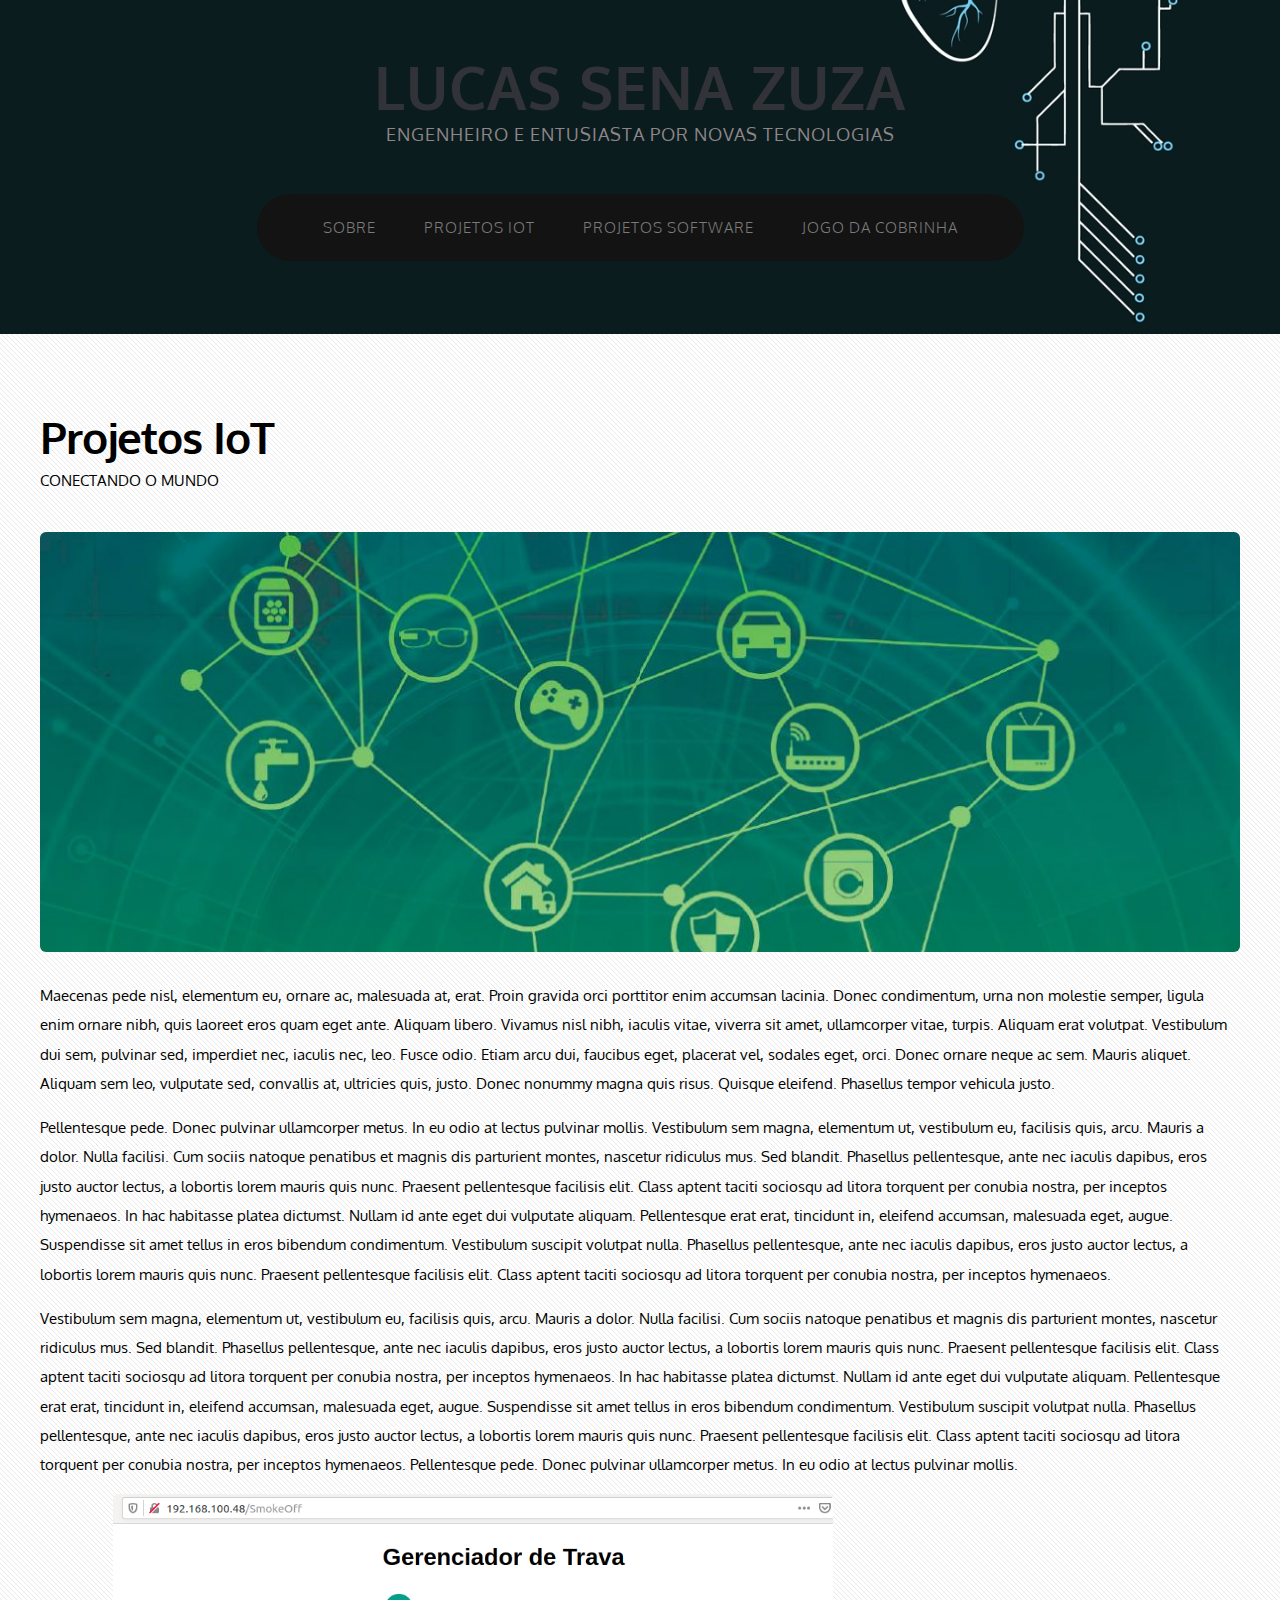
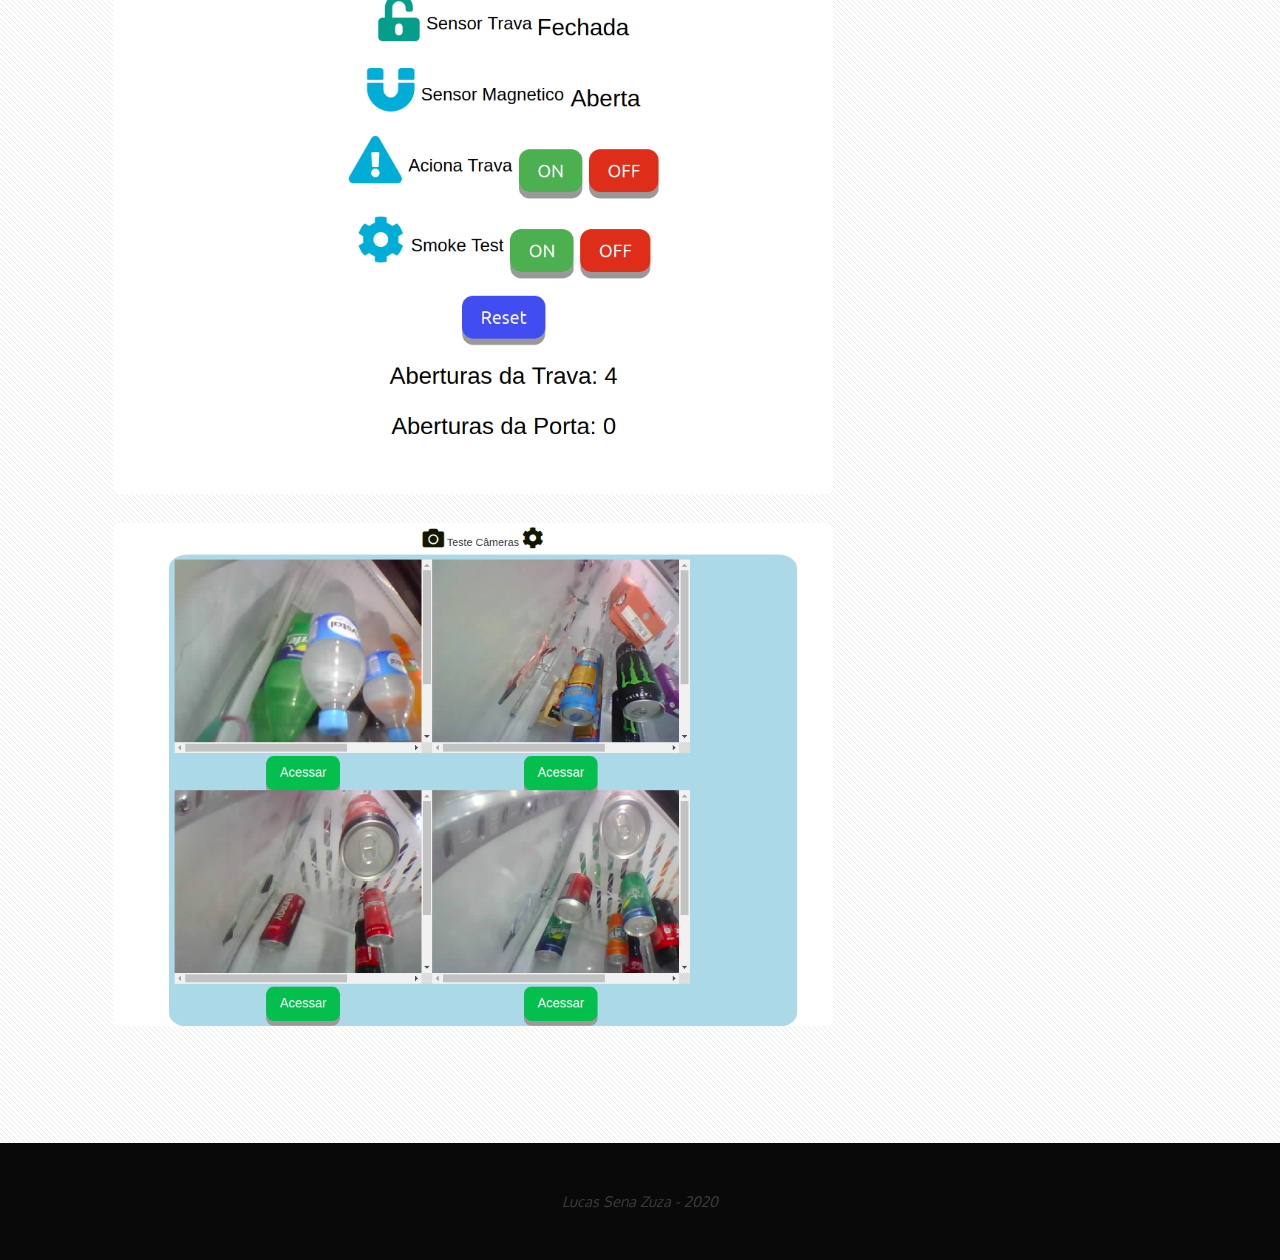
==== projectiot.html @ 360a7828 "Add files via upload" ====
<!DOCTYPE HTML>
<!--
	Monochromed by TEMPLATED
    templated.co @templatedco
    Released for free under the Creative Commons Attribution 3.0 license (templated.co/license)
-->
<html>
	<head>
		<title>Lucas Sena Zuza</title>
		<meta http-equiv="content-type" content="text/html; charset=utf-8" />
		<meta name="description" content="" />
		<meta name="keywords" content="" />
		<link rel="stylesheet" href="https://cdnjs.cloudflare.com/ajax/libs/font-awesome/4.7.0/css/font-awesome.min.css">
		<link href='http://fonts.googleapis.com/css?family=Oxygen:400,300,700' rel='stylesheet' type='text/css'>
		<!--[if lte IE 8]><script src="js/html5shiv.js"></script><![endif]-->
		
        <script src="http://ajax.googleapis.com/ajax/libs/jquery/1.11.0/jquery.min.js"></script>
		<script src="js/skel.min.js"></script>
		<script src="js/skel-panels.min.js"></script>
		<script src="js/init.js"></script>
		<noscript>
			<link rel="stylesheet" href="css/skel-noscript.css" />
			<link rel="stylesheet" href="css/style.css" />
		</noscript>
		<!--[if lte IE 8]><link rel="stylesheet" href="css/ie/v8.css" /><![endif]-->
		<!--[if lte IE 9]><link rel="stylesheet" href="css/ie/v9.css" /><![endif]-->
	</head>
	<body>

	<!-- Header -->
		<div id="header">
			<div class="container">
					
				<!-- Logo -->
					<div id="logo">
						<h1><a href="#">Lucas Sena Zuza</a></h1>
						<span>Engenheiro e entusiasta por novas tecnologias</span>
					</div>
				
				<!-- Nav -->
				<nav id="nav">
					<ul>
						<li><a href="index.html">Sobre</a></li>

						<li><a href="projectiot.html">Projetos IoT</a></li>
						<li><a href="projectsw.html">Projetos Software</a></li>
						<li><a href="snake.html">Jogo da Cobrinha</a></li>
					</ul>
				</nav>

			</div>
		</div>
	<!-- Header -->
			
	<!-- Main -->
		<div id="main">
			<div class="container">
				<div class="row">

					<!-- Content -->
						<div id="content" class="12u skel-cell-important">
							<section>
								<header>
									<h2>Projetos IoT</h2>
									<span class="byline">Conectando o mundo</span>
								</header>
								<p><a href="#" class="image full"><img src="images/iot.jpg" alt=""></a></p>
								<p>Maecenas pede nisl, elementum eu, ornare ac, malesuada at, erat. Proin gravida orci porttitor enim accumsan lacinia. Donec condimentum, urna non molestie semper, ligula enim ornare nibh, quis laoreet eros quam eget ante. Aliquam libero. Vivamus nisl nibh, iaculis vitae, viverra sit amet, ullamcorper vitae, turpis. Aliquam erat volutpat. Vestibulum dui sem, pulvinar sed, imperdiet nec, iaculis nec, leo. Fusce odio. Etiam arcu dui, faucibus eget, placerat vel, sodales eget, orci. Donec ornare neque ac sem. Mauris aliquet. Aliquam sem leo, vulputate sed, convallis at, ultricies quis, justo. Donec nonummy magna quis risus. Quisque eleifend. Phasellus tempor vehicula justo.</p>
					<p>Pellentesque pede. Donec pulvinar ullamcorper metus. In eu odio at lectus pulvinar mollis. Vestibulum sem magna, elementum ut, vestibulum eu, facilisis quis, arcu. Mauris a dolor. Nulla facilisi. Cum sociis natoque penatibus et magnis dis parturient montes, nascetur ridiculus mus. Sed blandit. Phasellus pellentesque, ante nec iaculis dapibus, eros justo auctor lectus, a lobortis lorem mauris quis nunc. Praesent pellentesque facilisis elit. Class aptent taciti sociosqu ad litora torquent per conubia nostra, per inceptos hymenaeos. In hac habitasse platea dictumst. Nullam id ante eget dui vulputate aliquam. Pellentesque erat erat, tincidunt in, eleifend accumsan, malesuada eget, augue. Suspendisse sit amet tellus in eros bibendum condimentum. Vestibulum suscipit volutpat nulla. Phasellus pellentesque, ante nec iaculis dapibus, eros justo auctor lectus, a lobortis lorem mauris quis nunc. Praesent pellentesque facilisis elit. Class aptent taciti sociosqu ad litora torquent per conubia nostra, per inceptos hymenaeos.</p>
					<p>Vestibulum sem magna, elementum ut, vestibulum eu, facilisis quis, arcu. Mauris a dolor. Nulla facilisi. Cum sociis natoque penatibus et magnis dis parturient montes, nascetur ridiculus mus. Sed blandit. Phasellus pellentesque, ante nec iaculis dapibus, eros justo auctor lectus, a lobortis lorem mauris quis nunc. Praesent pellentesque facilisis elit. Class aptent taciti sociosqu ad litora torquent per conubia nostra, per inceptos hymenaeos. In hac habitasse platea dictumst. Nullam id ante eget dui vulputate aliquam. Pellentesque erat erat, tincidunt in, eleifend accumsan, malesuada eget, augue. Suspendisse sit amet tellus in eros bibendum condimentum. Vestibulum suscipit volutpat nulla. Phasellus pellentesque, ante nec iaculis dapibus, eros justo auctor lectus, a lobortis lorem mauris quis nunc. Praesent pellentesque facilisis elit. Class aptent taciti sociosqu ad litora torquent per conubia nostra, per inceptos hymenaeos. Pellentesque pede. Donec pulvinar ullamcorper metus. In eu odio at lectus pulvinar mollis.</p>
				    			
					<p><a href="#" class="image half-full"><img src="images/img2.png" alt="Sistema IoT trava"></a></p>
					<p><a href="#" class="image half-full"><img src="images/img1.png" alt="Cameras geladeira"></a></p>
				
				</section>
						</div>
					<!-- /Content -->
						
				</div>
			
			</div>
		</div>
	<!-- Main -->

	
	<!-- Footer -->

	<!-- Copyright -->
	<div id="copyright">
		<div class="container">
		<i>Lucas Sena Zuza - 2020</i>
		</div>
	</div>

</body>
</html>
---- css/skel-noscript.css ----
/* Resets (http://meyerweb.com/eric/tools/css/reset/ | v2.0 | 20110126 | License: none (public domain)) */

	html,body,div,span,applet,object,iframe,h1,h2,h3,h4,h5,h6,p,blockquote,pre,a,abbr,acronym,address,big,cite,code,del,dfn,em,img,ins,kbd,q,s,samp,small,strike,strong,sub,sup,tt,var,b,u,i,center,dl,dt,dd,ol,ul,li,fieldset,form,label,legend,table,caption,tbody,tfoot,thead,tr,th,td,article,aside,canvas,details,embed,figure,figcaption,footer,header,hgroup,menu,nav,output,ruby,section,summary,time,mark,audio,video{margin:0;padding:0;border:0;font-size:100%;font:inherit;vertical-align:baseline;}article,aside,details,figcaption,figure,footer,header,hgroup,menu,nav,section{display:block;}body{line-height:1;}ol,ul{list-style:none;}blockquote,q{quotes:none;}blockquote:before,blockquote:after,q:before,q:after{content:'';content:none;}table{border-collapse:collapse;border-spacing:0;}body{-webkit-text-size-adjust:none}

/* Box Model */

	*, *:before, *:after {
		-moz-box-sizing: border-box;
		-webkit-box-sizing: border-box;
		-o-box-sizing: border-box;
		-ms-box-sizing: border-box;
		box-sizing: border-box;
	}

/* Container */

	body {
		min-width: 1200px;
	}

	.container {
		width: 1200px;
		margin-left: auto;
		margin-right: auto;
	}

	/* Modifiers */
	
		.container.small {
			width: 900px;
		}

		.container.big {
			width: 100%;
			max-width: 1500px;
			min-width: 1200px;
		}

/* Grid */

	/* Cells */

		.\31 2u { width: 100% }
		.\31 1u { width: 91.6666666667% }
		.\31 0u { width: 83.3333333333% }
		.\39 u { width: 75% }
		.\38 u { width: 66.6666666667% }
		.\37 u { width: 58.3333333333% }
		.\36 u { width: 50% }
		.\35 u { width: 41.6666666667% }
		.\34 u { width: 33.3333333333% }
		.\33 u { width: 25% }
		.\32 u { width: 16.6666666667% }
		.\31 u { width: 8.3333333333% }
		.\-11u { margin-left: 91.6666666667% }
		.\-10u { margin-left: 83.3333333333% }
		.\-9u { margin-left: 75% }
		.\-8u { margin-left: 66.6666666667% }
		.\-7u { margin-left: 58.3333333333% }
		.\-6u { margin-left: 50% }
		.\-5u { margin-left: 41.6666666667% }
		.\-4u { margin-left: 33.3333333333% }
		.\-3u { margin-left: 25% }
		.\-2u { margin-left: 16.6666666667% }
		.\-1u { margin-left: 8.3333333333% }

		.row > * {
			padding: 50px 0 0 50px;
			float: left;
			-moz-box-sizing: border-box;
			-webkit-box-sizing: border-box;
			-o-box-sizing: border-box;
			-ms-box-sizing: border-box;
			box-sizing: border-box;
		}

		.row + .row > * {
			padding-top: 50px;
		}

		.row {
			margin-left: -50px;
		}

	/* Rows */

		.row:after {
			content: '';
			display: block;
			clear: both;
			height: 0;
		}

		.row:first-child > * {
			padding-top: 0;
		}

		.row > * {
			padding-top: 0;
		}

		/* Modifiers */

			/* Flush */

				.row.flush {
					margin-left: 0;
				}

				.row.flush > * {
					padding: 0 !important;
				}

			/* Quarter */

				.row.quarter > * {
					padding: 12.5px 0 0 12.5px;
				}

				.row.quarter + .row.quarter > * {
					padding-top: 12.5px;
				}

				.row.quarter {
					margin-left: -12.5px;
				}

			/* Half */

				.row.half > * {
					padding: 25px 0 0 25px;
				}

				.row.half + .row.half > * {
					padding-top: 25px;
				}

				.row.half {
					margin-left: -25px;
				}

			/* One and (a) Half */

				.row.oneandhalf > * {
					padding: 75px 0 0 75px;
				}

				.row.oneandhalf + .row.oneandhalf > * {
					padding-top: 75px;
				}

				.row.oneandhalf {
					margin-left: -75px;
				}

			/* Double */

				.row.double > * {
					padding: 100px 0 0 100px;
				}

				.row.double + .row.double > * {
					padding-top: 100px;
				}

				.row.double {
					margin-left: -100px;
				}
---- css/style.css ----
/*
	Monochromed by TEMPLATED
    templated.co @templatedco
    Released for free under the Creative Commons Attribution 3.0 license (templated.co/license)
*/

@charset 'UTF-8';

/*********************************************************************************/
/* Basic                                                                         */
/*********************************************************************************/

	body
	{
		background: #090909;
	}

	body,input,textarea,select
	{
		font-family: 'Oxygen', sans-serif;
		font-size: 13pt;
		line-height: 2em;
	}

	h1,h2,h3,h4,h5,h6
	{
		font-weight: bold;
	}
	
		h1 a, h2 a, h3 a, h4 a, h5 a, h6 a
		{
			color: inherit;
			text-decoration: none;
		}
		
	/* Change this to whatever font weight/color pairing is most suitable */
	strong, b
	{
		font-weight: bold;
		color: #000000;
	}
	
	em, i
	{
		font-style: italic;
	}

	/* Don't forget to set this to something that matches the design */
	a
	{
		color: #ff0000;
	}
	
	a:hover
	{
		text-decoration: none;
	}

	sub
	{
		position: relative;
		top: 0.5em;
		font-size: 0.8em;
	}
	
	sup
	{
		position: relative;
		top: -0.5em;
		font-size: 0.8em;
	}
	
	hr
	{
		border: 0;
		border-top: solid 1px #ddd;
	}
	
	blockquote
	{
		border-left: solid 0.5em #ddd;
		padding: 1em 0 1em 2em;
		font-style: italic;
	}
	
	p, ul, ol, dl, table
	{
		margin-bottom: 1em;
	}

	header
	{
	}
	
		header h2
		{
			letter-spacing: -1px;
			font-weight: 700;
		}
	
		header .byline
		{
			display: block;
			text-transform: uppercase;
		}
		
	footer
	{
		margin-top: 1em;
	}

	br.clear
	{
		clear: both;
	}
	
	/* Buttons */
		
		.button
		{
			position: relative;
			display: inline-block;
			margin-top: 2em;
			padding: 0.8em 1.5em;
			background: #1d1d1d;
			border-radius: 6px;
			text-decoration: none;
			text-transform: uppercase;
			font-size: 1em;
			color: #FFF;
			-moz-transition: color 0.35s ease-in-out, background-color 0.35s ease-in-out;
			-webkit-transition: color 0.35s ease-in-out, background-color 0.35s ease-in-out;
			-o-transition: color 0.35s ease-in-out, background-color 0.35s ease-in-out;
			-ms-transition: color 0.35s ease-in-out, background-color 0.35s ease-in-out;
			transition: color 0.35s ease-in-out, background-color 0.35s ease-in-out;
			cursor: pointer;
		}

			.button:hover
			{
				background: #141414;
				color: #FFF !important;
			}
	

	/* Sections/Articles */
	
		section,
		article
		{
			margin-bottom: 3em;
		}
		
		section > :last-child,
		article > :last-child
		{
			margin-bottom: 0;
		}

		section:last-child,
		article:last-child
		{
			margin-bottom: 0;
		}

		.row > section,
		.row > article
		{
			margin-bottom: 0;
		}

	/* Images */

		.image
		{
			display: inline-block;
		}
		
			.image img
			{
				display: block;
				width: 100%;
				border-radius: 6px;
			}

			.image.featured
			{
				display: block;
				width: 100%;
				margin: 0 0 2em 0;
			}
			
			.image.full
			{
				display: block;
				width: 100%;
				margin: 0 0 2em 0;
			}
			.image.half-full
			{
				display: block;
				width: 60%;
				margin: 0 0 2em 5em;

			}
			
			.image.left
			{
				float: left;
				margin: 0 2em 2em 0;
			}
			
			.image.centered
			{
				display: block;
				margin: 0 0 2em 0;
			}

				.image.centered img
				{
					margin: 0 auto;
					width: auto;
				}

	/* Lists */

		ul.default
		{
			list-style: none;
			margin: 0;
			padding: 0;
		}
		
			ul.default li
			{
				padding: 0.50em 0em;
			}	
		
		ul.style1
		{
			font-size: 0.90em;
		}	

			ul.style1 li
			{
				padding: 0.80em 0em;
				line-height: 1.8em;
			}	

			ul.style1 li img
			{
				float: left;
				margin-right: 1.50em;
				border-radius: 6px;
			}
			
			ul.style1 .posted
			{
				display: block;
				margin-top: 1em;
				padding: 0.50em 0em;
			}

/*********************************************************************************/
/* Header                                                                        */
/*********************************************************************************/

	#header
	{
		position: relative;
		background: #ddd url(../images/header.jpg) no-repeat center;
		background-size: cover;
	}

	#logo
	{
	}
	
	#nav
	{
	}

		#nav ul
		{
			margin: 0;
		}
	
/*********************************************************************************/
/* Banner                                                                        */
/*********************************************************************************/

	#banner
	{
		position: relative;
		background: #333;
		color: #fff;
	}

/*********************************************************************************/
/* Main                                                                          */
/*********************************************************************************/

	#main
	{
		position: relative;
		background: #fff url(images/overlay.png) repeat;
	}
	
	.divider
	{
		overflow: hidden;
		border-top: 1px solid #dbdbdb;
	}

/*********************************************************************************/
/* Footer                                                                        */
/*********************************************************************************/
	
	#footer
	{
		position: relative;
		background: #121212;
		color: rgba(255,255,255,.4);
	}
	
	#footer header h2
	{
		color: #FFF;
	}
	
/*********************************************************************************/
/* Copyright                                                                     */
/*********************************************************************************/
	
	#copyright
	{
		position: relative;
		padding: 3em 0em;
		text-align: center;
		color: rgba(255,255,255,.2);
	}
	
	#copyright .container
	{
	}
	
	#copyright a
	{
		text-decoration: none;
		color: rgba(255,255,255,.3);
	}
---- css/ie/v8.css ----
/*********************************************************************************/
/* Basic                                                                         */
/*********************************************************************************/

	.button
	{
		/*
		
		For elements that use border-radius, add the following:
		
			-ms-behavior: url('css/ie/PIE.htc');

		Note that PIE.htc requires its elements to be relative or absolute:

			position: relative;

		*/
	}
---- css/ie/v9.css ----
/*********************************************************************************/
/* Basic                                                                         */
/*********************************************************************************/
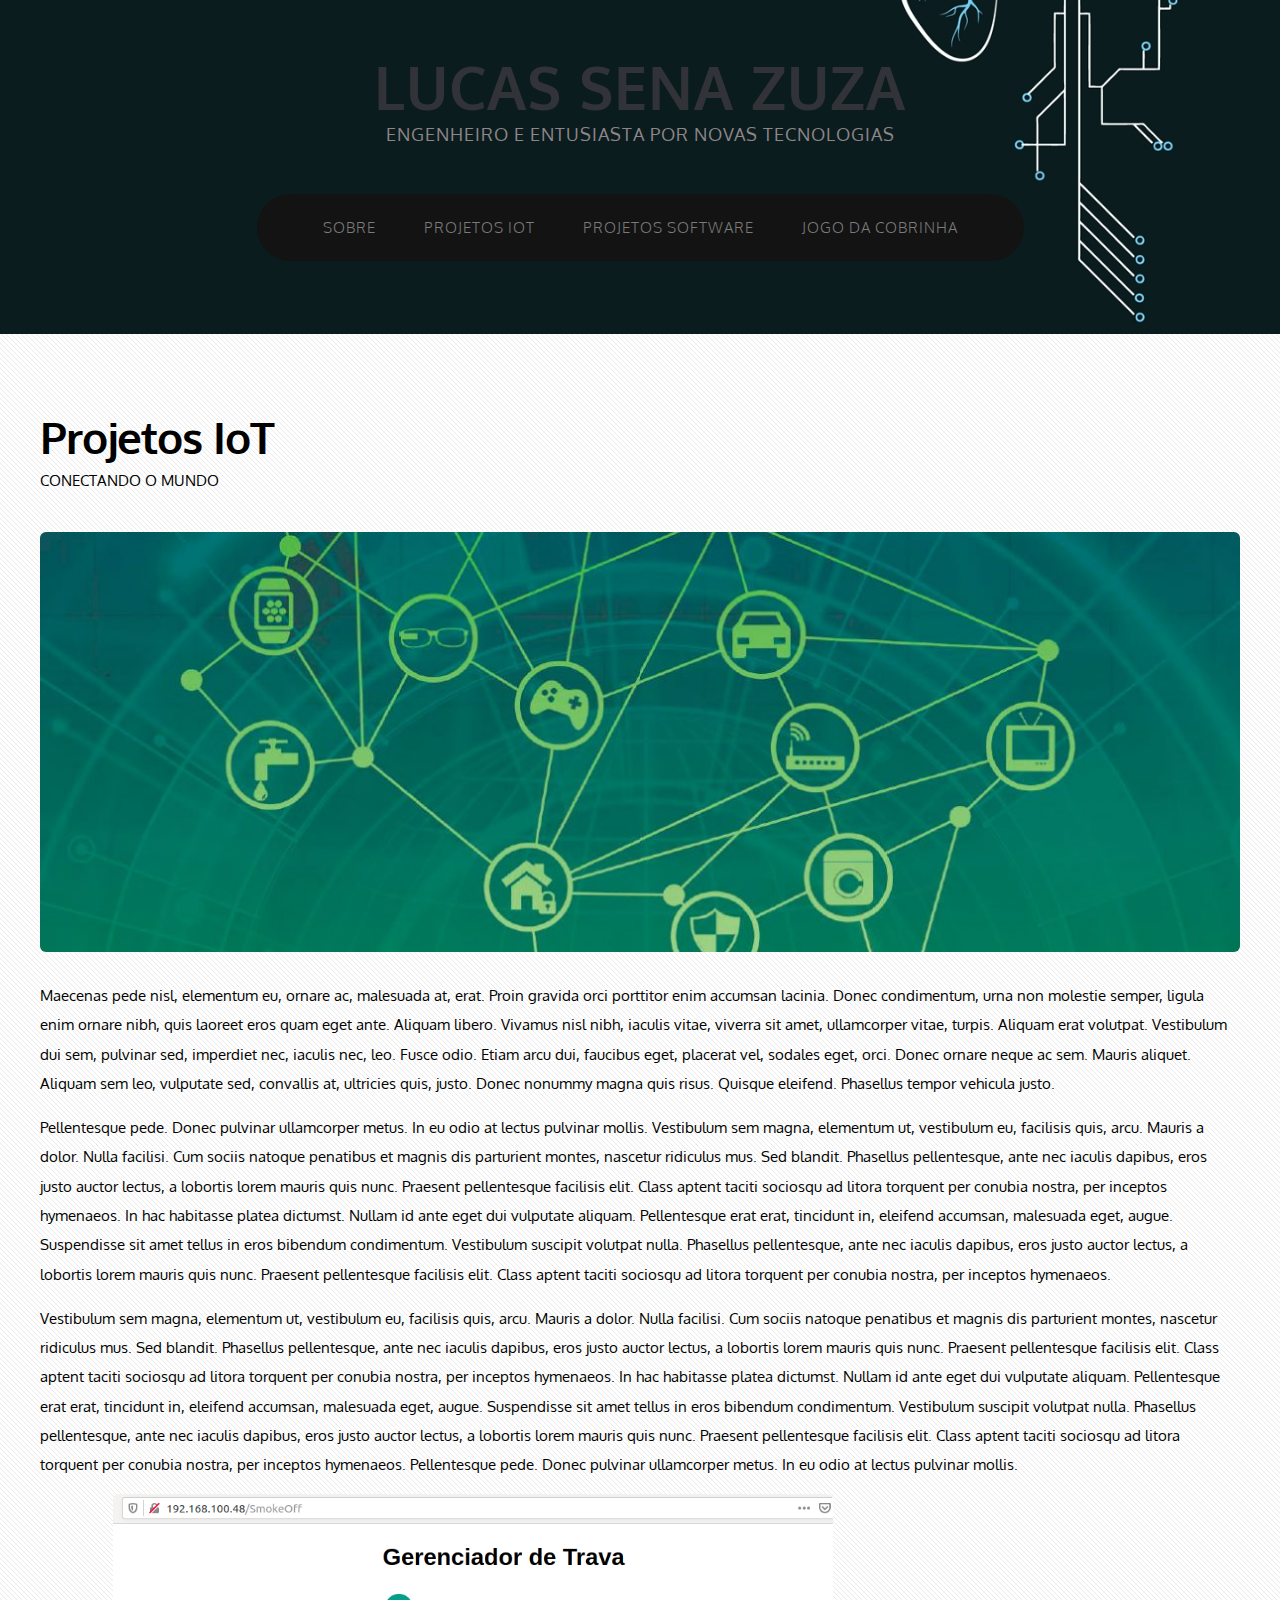
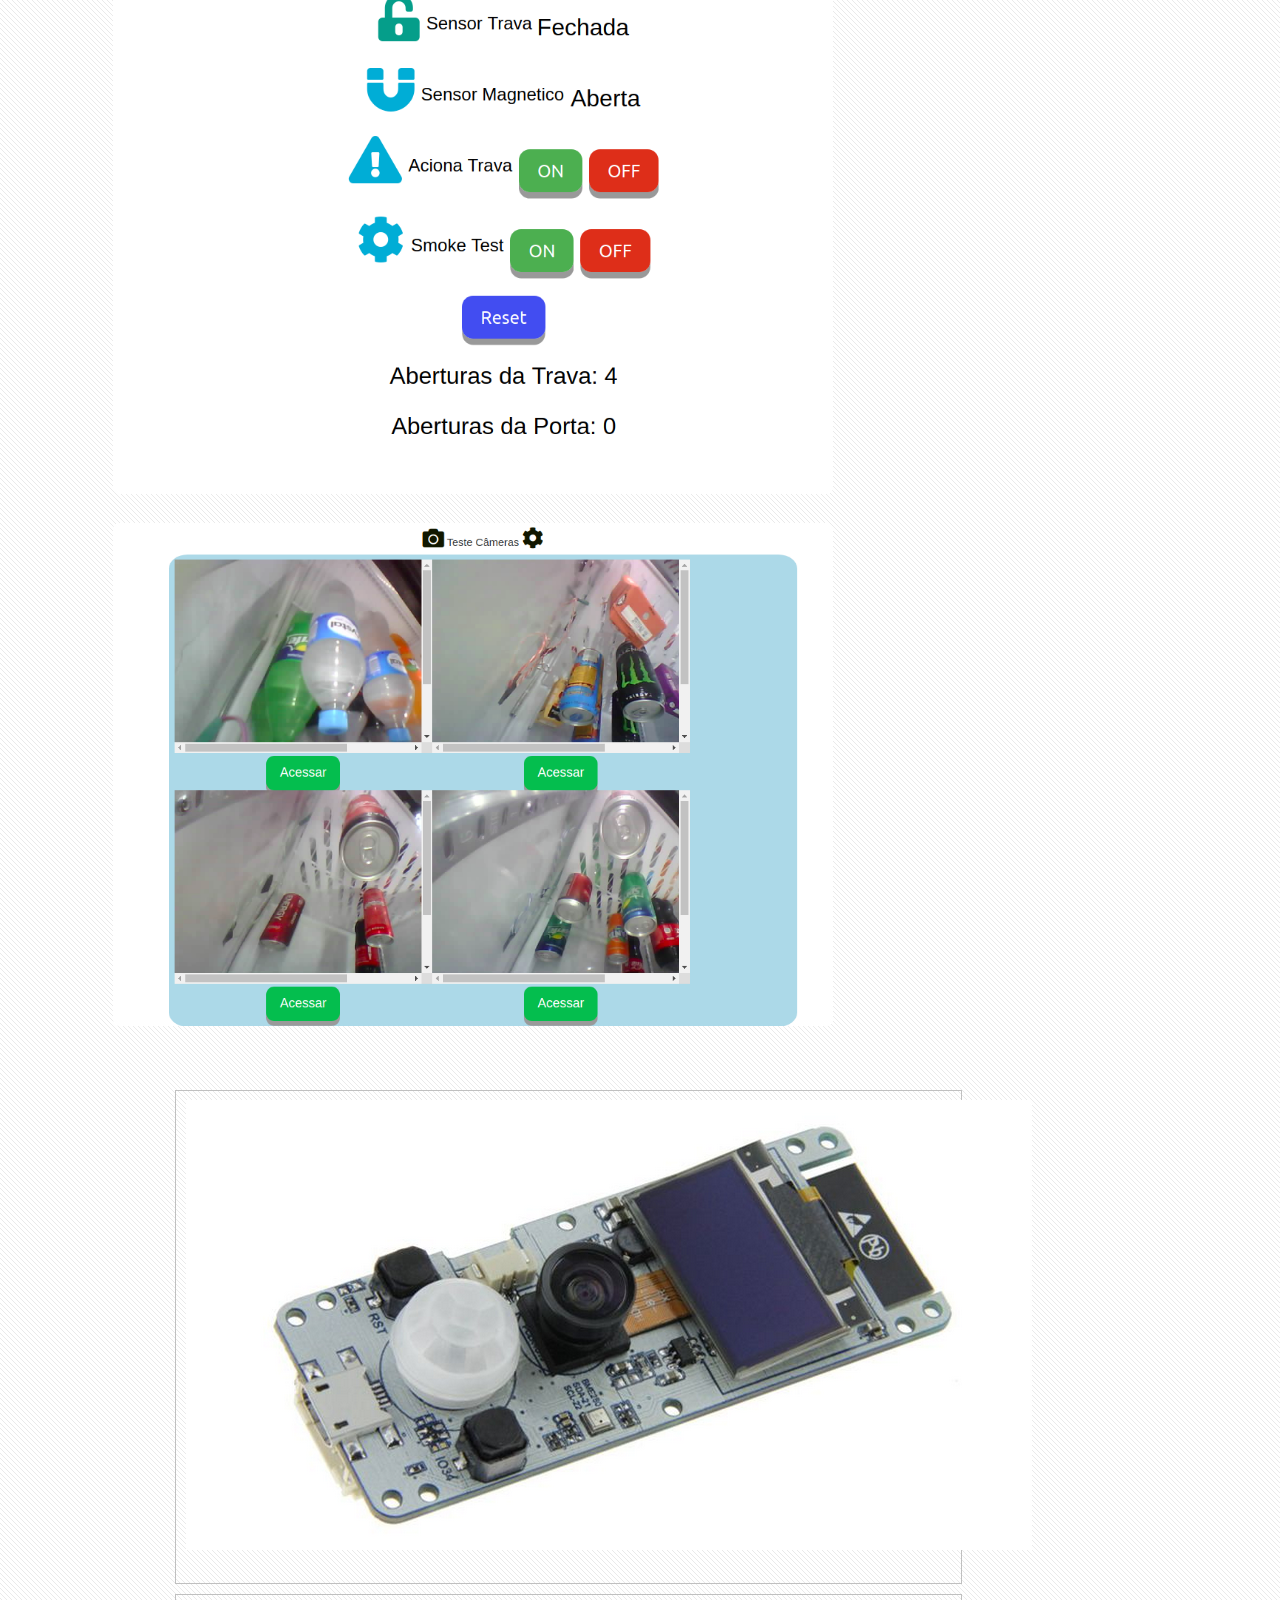
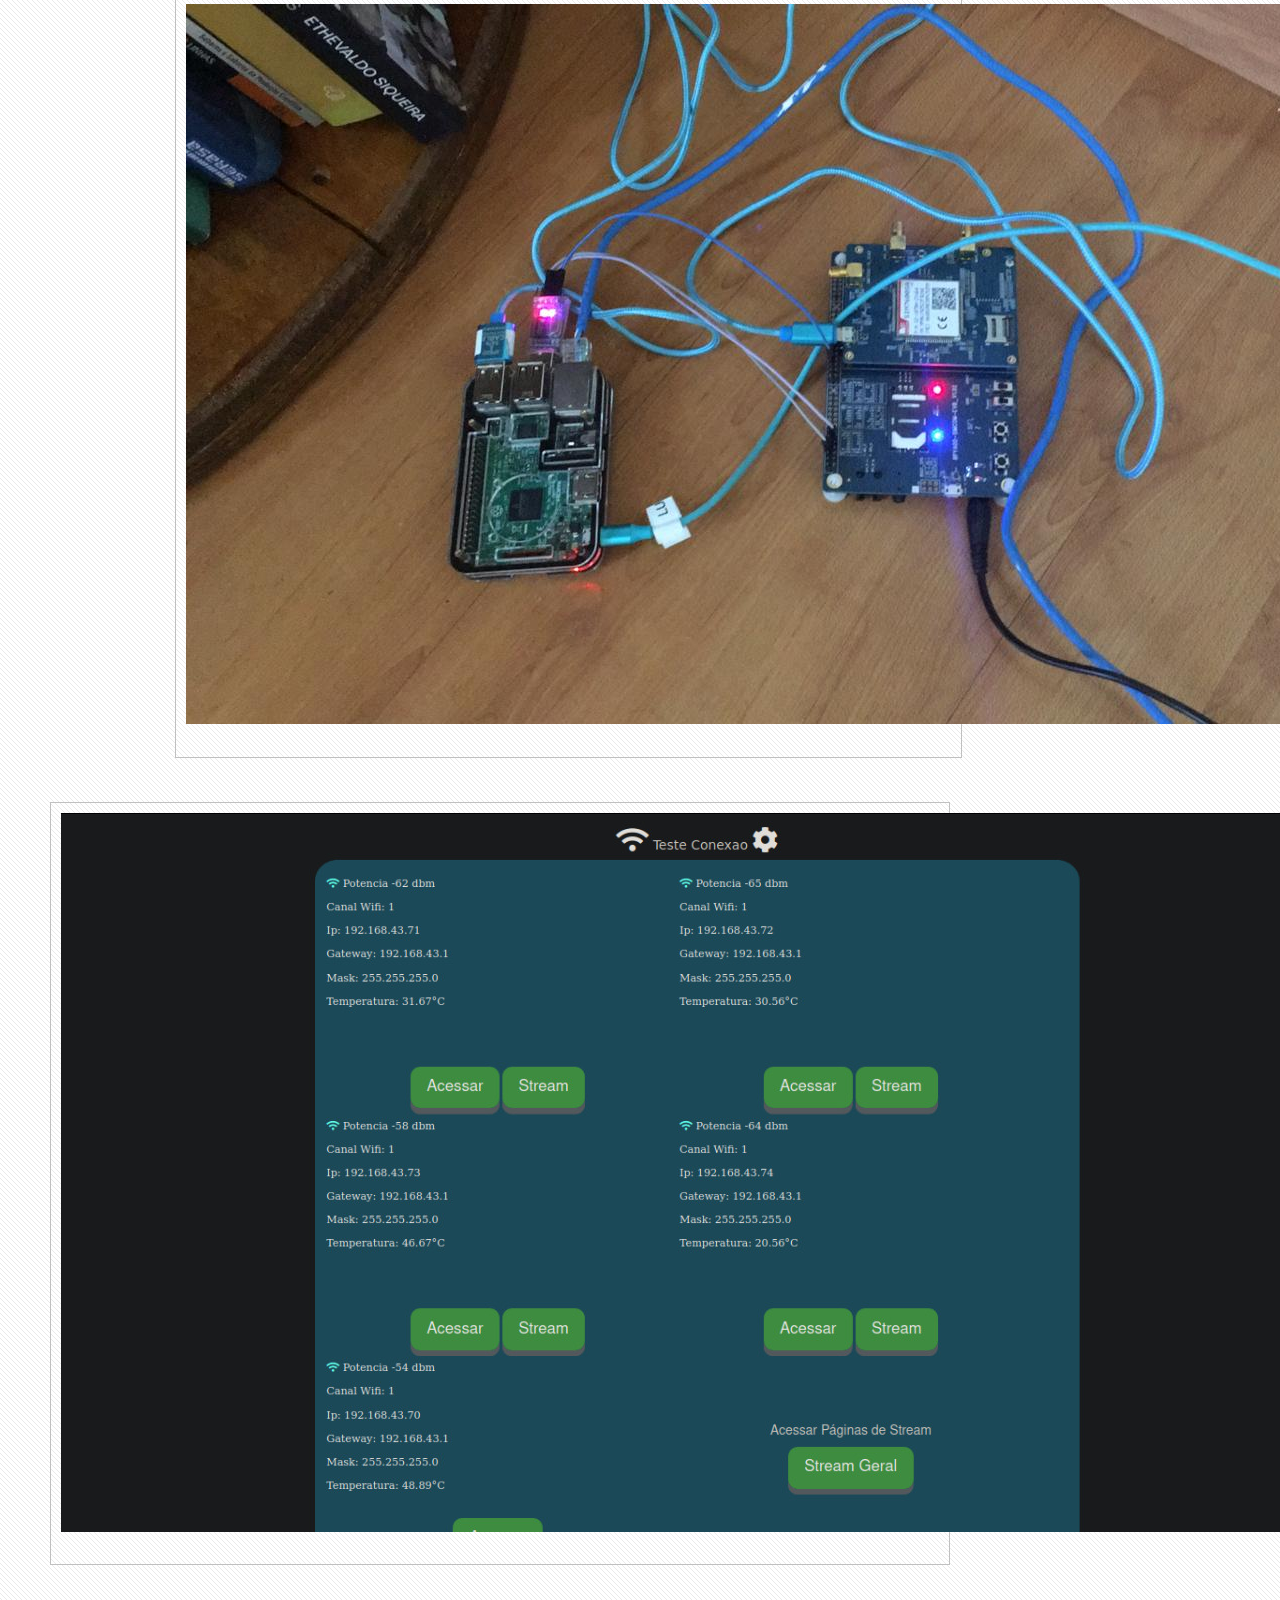
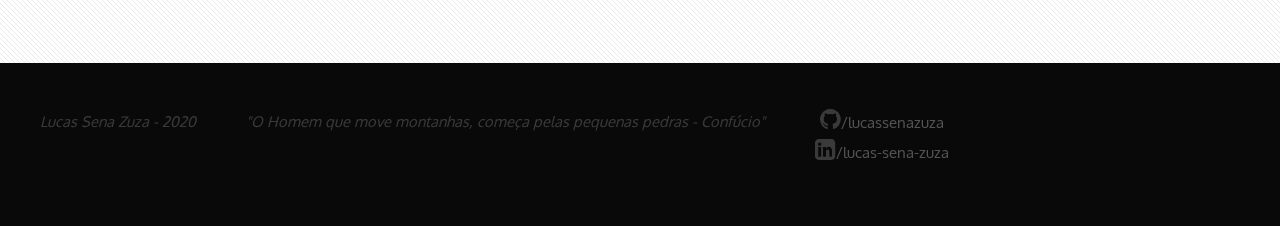
==== commit 61d68877: "Add files via upload" ====
--- a/projectiot.html
+++ b/projectiot.html
@@ -71,8 +71,38 @@
 				    			
 					<p><a href="#" class="image half-full"><img src="images/img2.png" alt="Sistema IoT trava"></a></p>
 					<p><a href="#" class="image half-full"><img src="images/img1.png" alt="Cameras geladeira"></a></p>
+					<div class="img-sub">
+						
+						
+						<figure>
+							<p><img src="images/ttgo.png" alt="">
+							<figcaption></i></figcaption>
+							</p>
+						</figure>
+
+						<figure>
+							<p><img src="images/rasp2.jpeg" alt="">
+							<figcaption></i></figcaption>
+							</p>
+						</figure>
+					</div>
+
+					</div>
+				</section>
+		
+
+
+	</div>
+</section>
+<figure>
+	<p><img src="images/sis4.jpeg" alt="">
+	<figcaption></i></figcaption>
+	</p>
+</figure>
+</div>
+</section>
+
 				
-				</section>
 						</div>
 					<!-- /Content -->
 						
@@ -88,9 +118,25 @@
 	<!-- Copyright -->
 	<div id="copyright">
 		<div class="container">
-		<i>Lucas Sena Zuza - 2020</i>
+			<div class="row">
+				<div class="col-md-3">
+					<i>Lucas Sena Zuza - 2020</i>
+				</div>
+
+				<div class="col-md-3">
+					<p><i>"O Homem que move montanhas, começa pelas pequenas pedras - Confúcio"</i></p>
+								</div>
+								<div class="col-md-3">
+									<ul>
+										<li><i class="fa fa-github" style="font-size:24px"></i><a href="https://github.com/lucassenazuza">/lucassenazuza</a></li>
+										<li><i class="fa fa-linkedin-square" style="font-size:24px"></i><a href="https://www.linkedin.com/in/lucas-sena-zuza/">/lucas-sena-zuza</a></li>
+									</ul>
+								</div>
+								<div class="col-md-3">
+					
+								</div>
+	
 		</div>
 	</div>
 
-</body>
-</html>+</body>--- a/css/style.css
+++ b/css/style.css
@@ -18,7 +18,7 @@
 	body,input,textarea,select
 	{
 		font-family: 'Oxygen', sans-serif;
-		font-size: 13pt;
+		font-size: 30pt;
 		line-height: 2em;
 	}
 
@@ -50,7 +50,23 @@
 	{
 		color: #ff0000;
 	}
-	
+	.img-sub{
+		margin-left:100px;
+		padding: 25px;
+
+	}
+
+	figure {
+		
+		width: 75%;
+		text-align: center;
+		font-style: italic;
+		font-size: smaller;
+		text-indent: 0;
+		border: thin silver solid;
+		margin: 0.8em;
+		padding: 0.8em;
+	  }
 	a:hover
 	{
 		text-decoration: none;
@@ -348,4 +364,4 @@
 	{
 		text-decoration: none;
 		color: rgba(255,255,255,.3);
-	}		+	}		
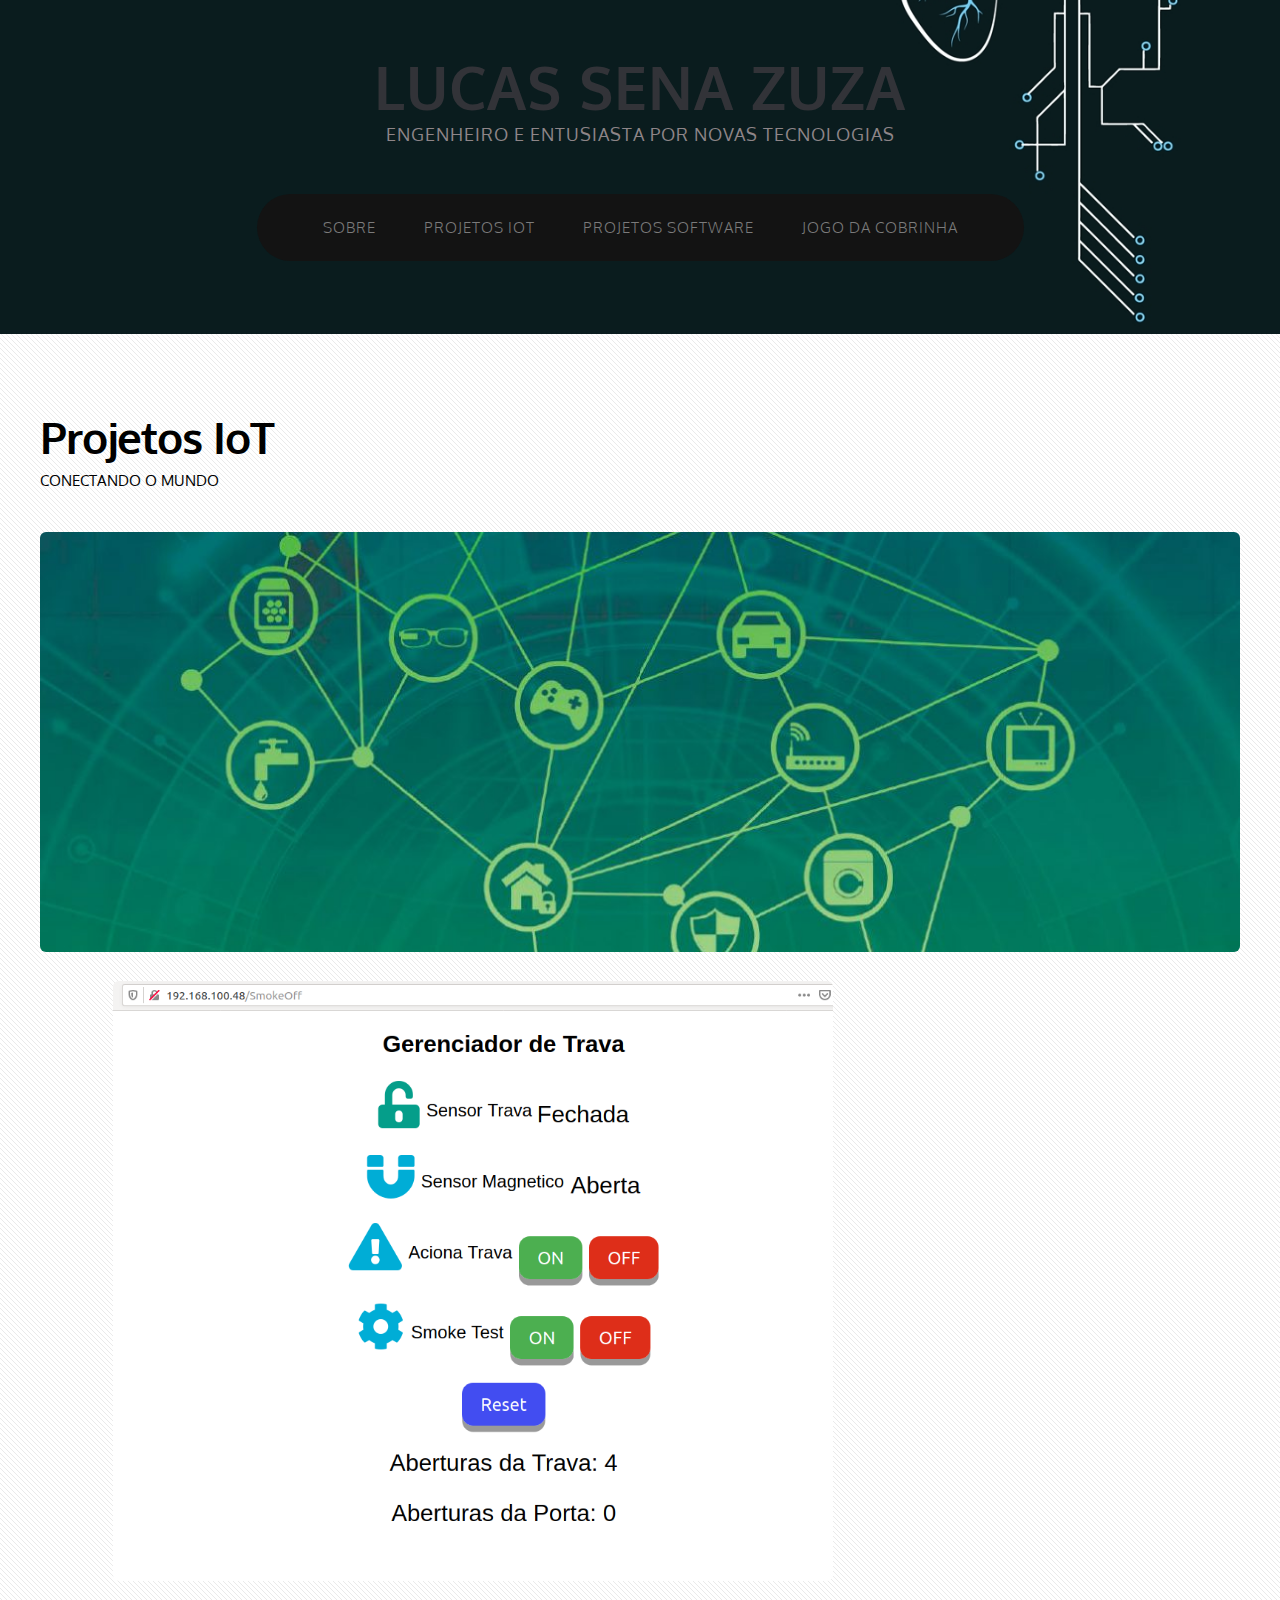
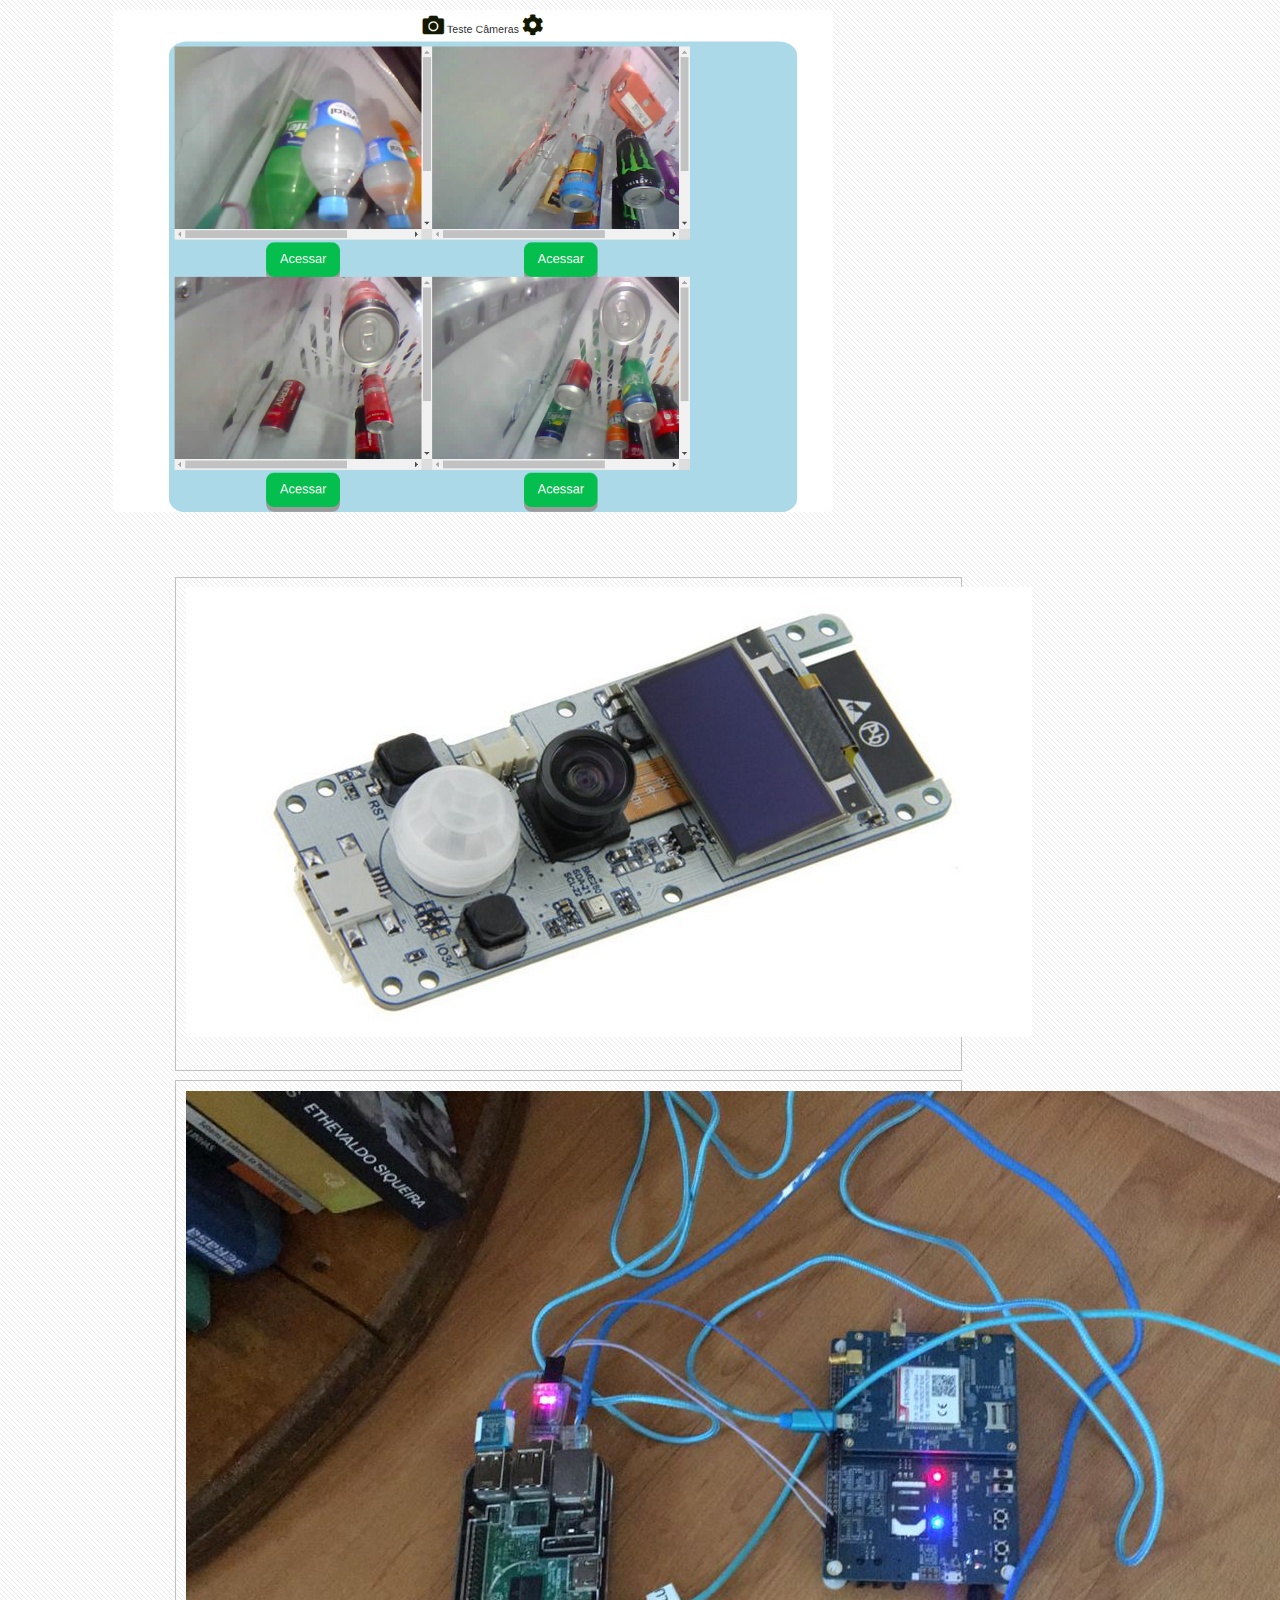
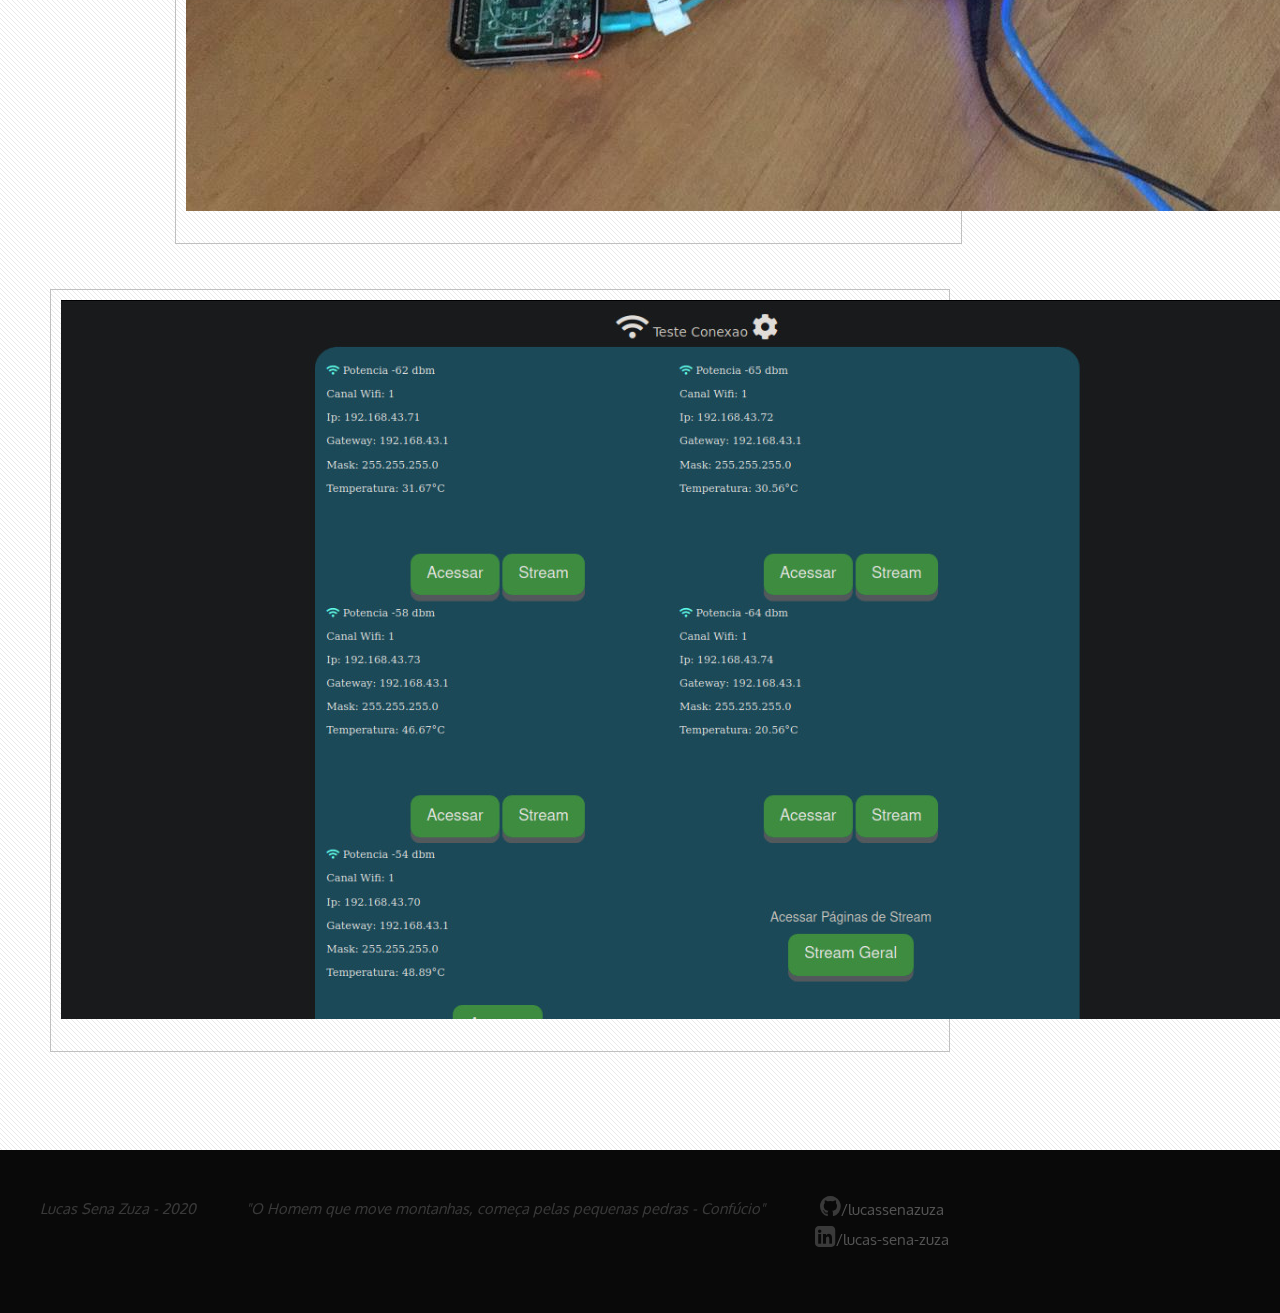
==== commit 26d6fd39: "Update projectiot.html" ====
--- a/projectiot.html
+++ b/projectiot.html
@@ -65,10 +65,7 @@
 									<span class="byline">Conectando o mundo</span>
 								</header>
 								<p><a href="#" class="image full"><img src="images/iot.jpg" alt=""></a></p>
-								<p>Maecenas pede nisl, elementum eu, ornare ac, malesuada at, erat. Proin gravida orci porttitor enim accumsan lacinia. Donec condimentum, urna non molestie semper, ligula enim ornare nibh, quis laoreet eros quam eget ante. Aliquam libero. Vivamus nisl nibh, iaculis vitae, viverra sit amet, ullamcorper vitae, turpis. Aliquam erat volutpat. Vestibulum dui sem, pulvinar sed, imperdiet nec, iaculis nec, leo. Fusce odio. Etiam arcu dui, faucibus eget, placerat vel, sodales eget, orci. Donec ornare neque ac sem. Mauris aliquet. Aliquam sem leo, vulputate sed, convallis at, ultricies quis, justo. Donec nonummy magna quis risus. Quisque eleifend. Phasellus tempor vehicula justo.</p>
-					<p>Pellentesque pede. Donec pulvinar ullamcorper metus. In eu odio at lectus pulvinar mollis. Vestibulum sem magna, elementum ut, vestibulum eu, facilisis quis, arcu. Mauris a dolor. Nulla facilisi. Cum sociis natoque penatibus et magnis dis parturient montes, nascetur ridiculus mus. Sed blandit. Phasellus pellentesque, ante nec iaculis dapibus, eros justo auctor lectus, a lobortis lorem mauris quis nunc. Praesent pellentesque facilisis elit. Class aptent taciti sociosqu ad litora torquent per conubia nostra, per inceptos hymenaeos. In hac habitasse platea dictumst. Nullam id ante eget dui vulputate aliquam. Pellentesque erat erat, tincidunt in, eleifend accumsan, malesuada eget, augue. Suspendisse sit amet tellus in eros bibendum condimentum. Vestibulum suscipit volutpat nulla. Phasellus pellentesque, ante nec iaculis dapibus, eros justo auctor lectus, a lobortis lorem mauris quis nunc. Praesent pellentesque facilisis elit. Class aptent taciti sociosqu ad litora torquent per conubia nostra, per inceptos hymenaeos.</p>
-					<p>Vestibulum sem magna, elementum ut, vestibulum eu, facilisis quis, arcu. Mauris a dolor. Nulla facilisi. Cum sociis natoque penatibus et magnis dis parturient montes, nascetur ridiculus mus. Sed blandit. Phasellus pellentesque, ante nec iaculis dapibus, eros justo auctor lectus, a lobortis lorem mauris quis nunc. Praesent pellentesque facilisis elit. Class aptent taciti sociosqu ad litora torquent per conubia nostra, per inceptos hymenaeos. In hac habitasse platea dictumst. Nullam id ante eget dui vulputate aliquam. Pellentesque erat erat, tincidunt in, eleifend accumsan, malesuada eget, augue. Suspendisse sit amet tellus in eros bibendum condimentum. Vestibulum suscipit volutpat nulla. Phasellus pellentesque, ante nec iaculis dapibus, eros justo auctor lectus, a lobortis lorem mauris quis nunc. Praesent pellentesque facilisis elit. Class aptent taciti sociosqu ad litora torquent per conubia nostra, per inceptos hymenaeos. Pellentesque pede. Donec pulvinar ullamcorper metus. In eu odio at lectus pulvinar mollis.</p>
-				    			
+								  			
 					<p><a href="#" class="image half-full"><img src="images/img2.png" alt="Sistema IoT trava"></a></p>
 					<p><a href="#" class="image half-full"><img src="images/img1.png" alt="Cameras geladeira"></a></p>
 					<div class="img-sub">
@@ -139,4 +136,4 @@
 		</div>
 	</div>
 
-</body>+</body>
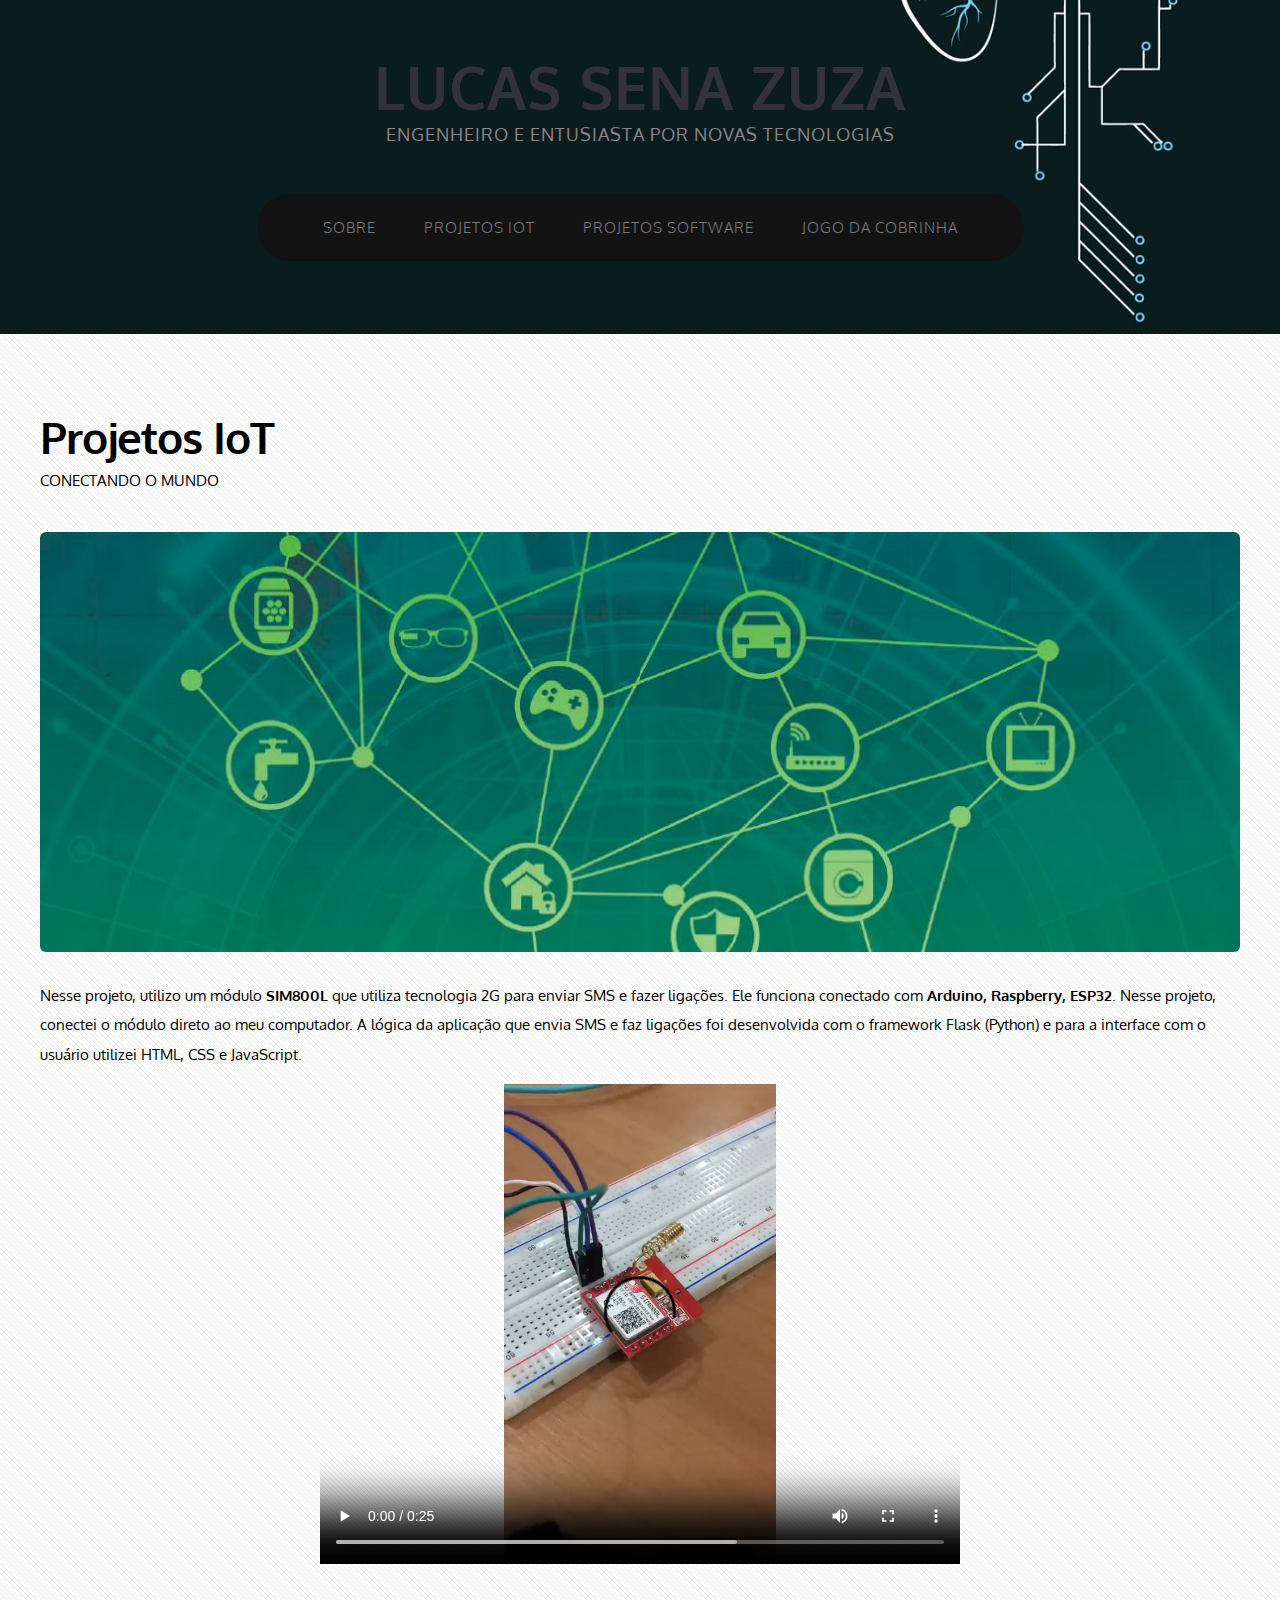
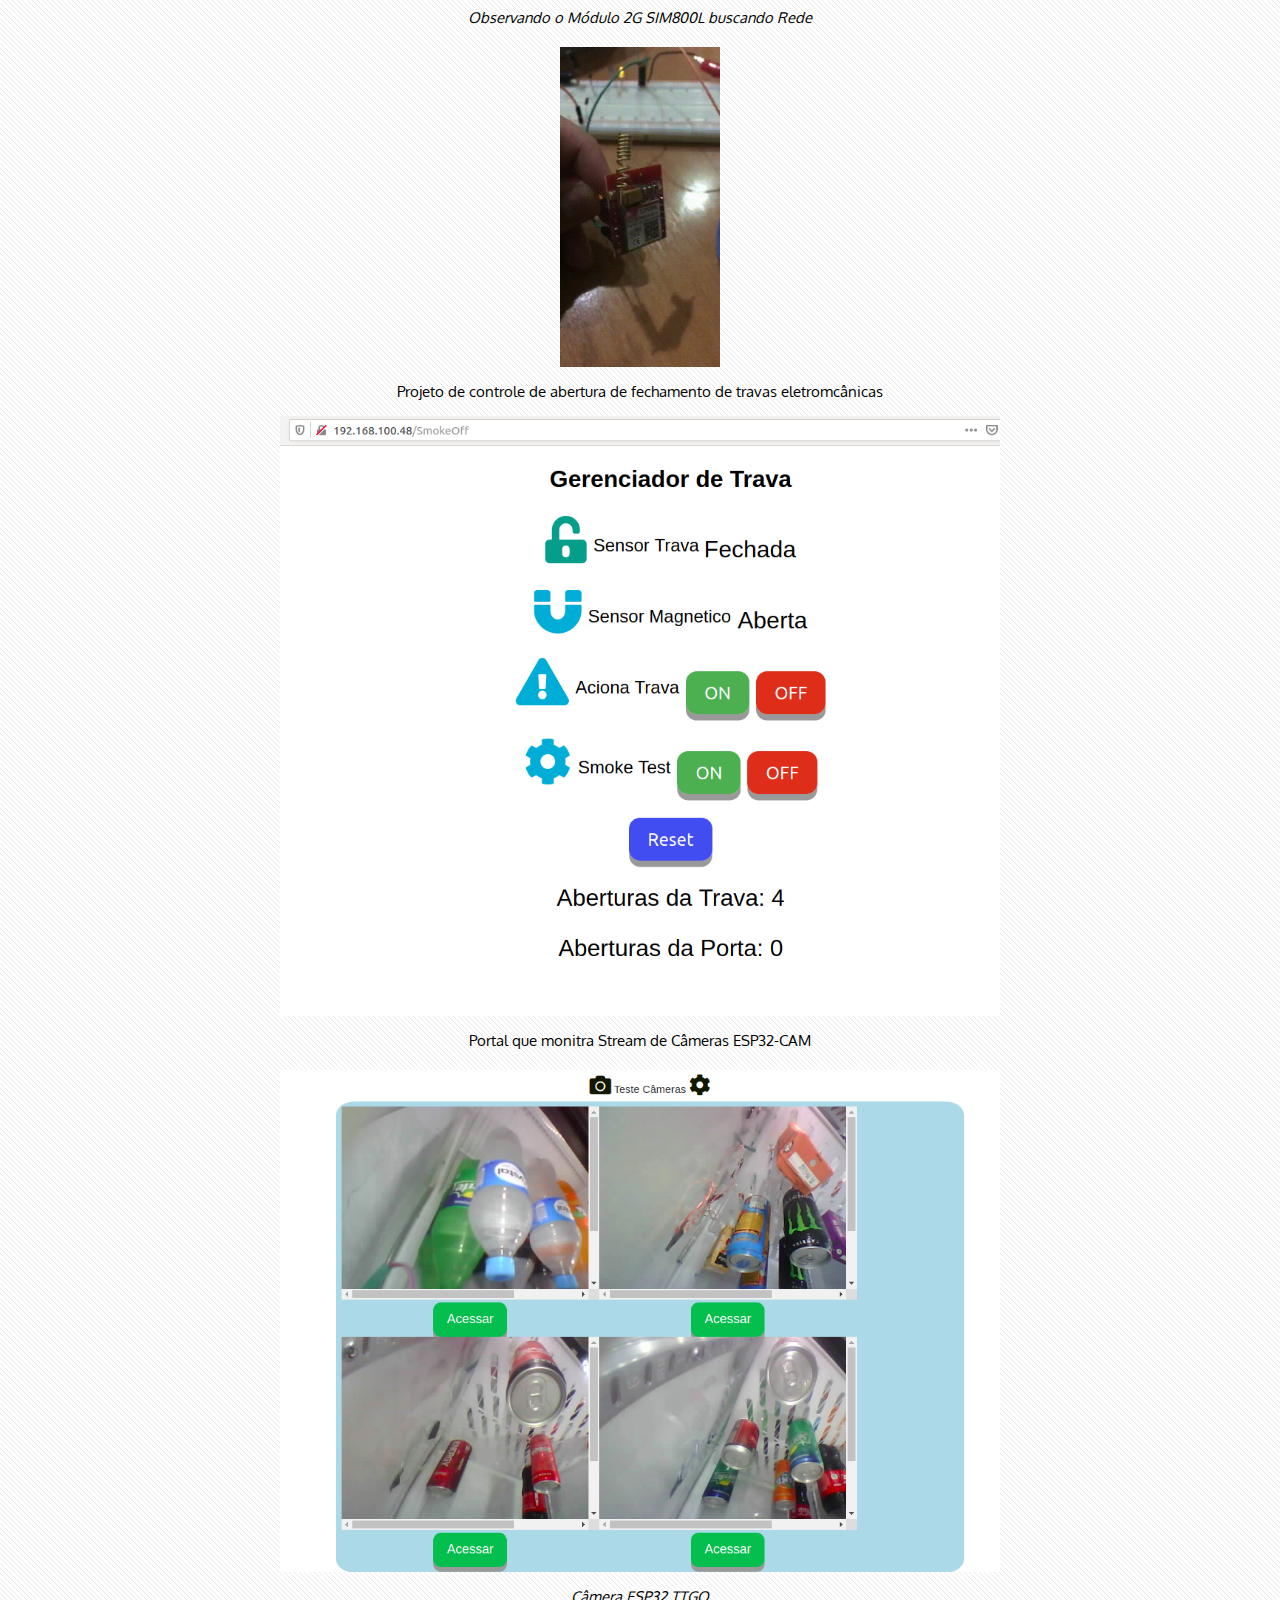
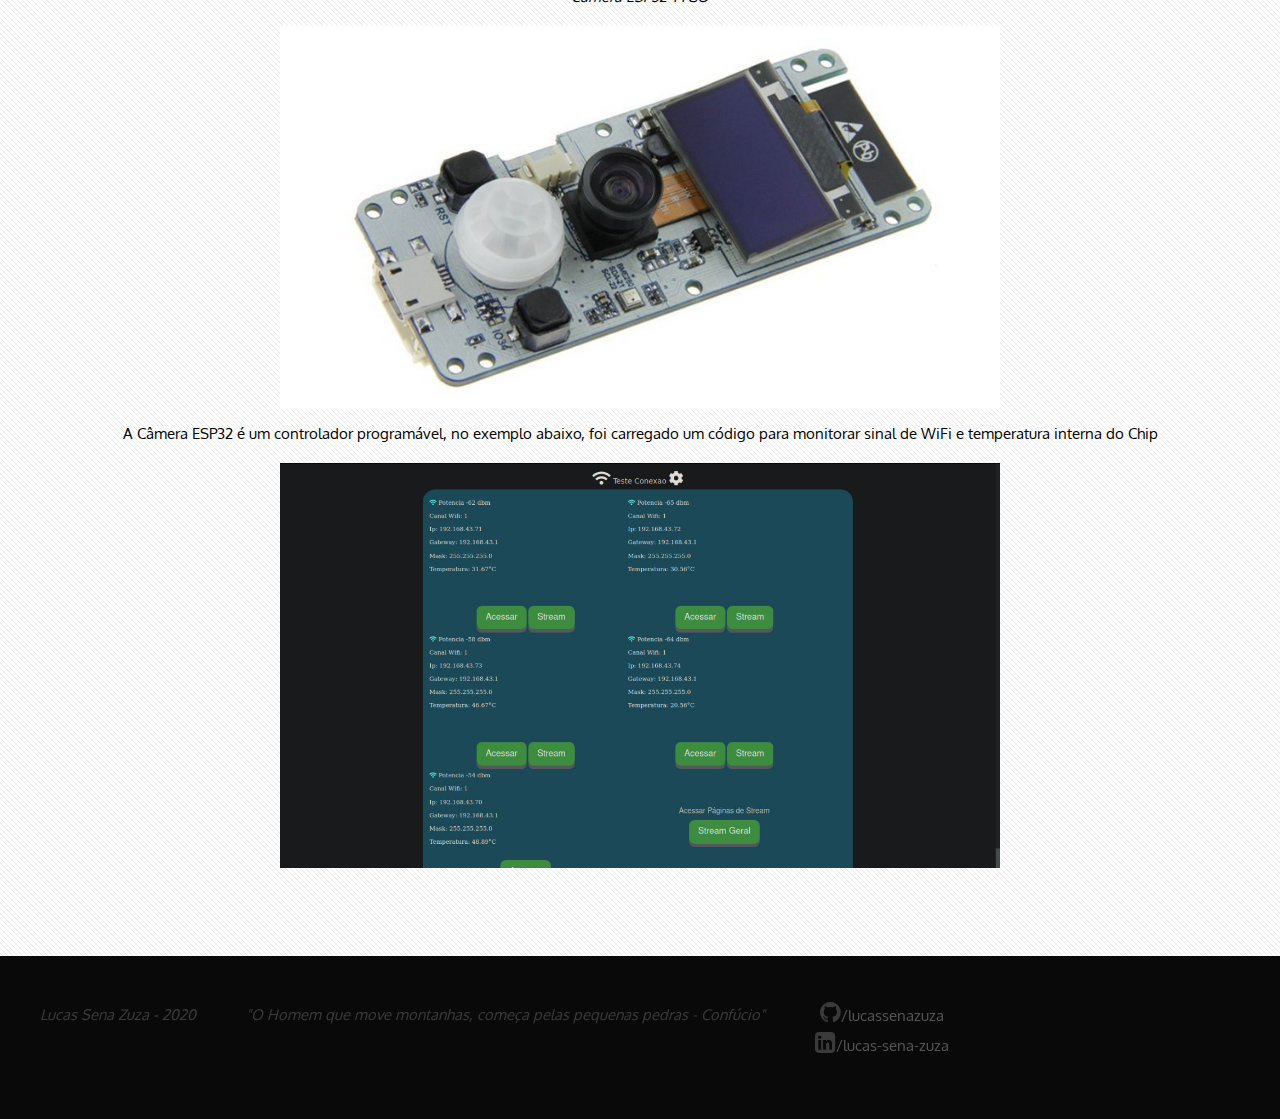
==== commit 1c10124f: "alteracoes 31-03" ====
--- a/projectiot.html
+++ b/projectiot.html
@@ -65,37 +65,47 @@
 									<span class="byline">Conectando o mundo</span>
 								</header>
 								<p><a href="#" class="image full"><img src="images/iot.jpg" alt=""></a></p>
-								  			
-					<p><a href="#" class="image half-full"><img src="images/img2.png" alt="Sistema IoT trava"></a></p>
-					<p><a href="#" class="image half-full"><img src="images/img1.png" alt="Cameras geladeira"></a></p>
-					<div class="img-sub">
-						
-						
-						<figure>
-							<p><img src="images/ttgo.png" alt="">
-							<figcaption></i></figcaption>
-							</p>
-						</figure>
+								<p>	     Nesse projeto, utilizo um módulo <b>SIM800L</b> que utiliza tecnologia 2G para enviar SMS e 
+									fazer ligações. Ele funciona conectado com <b>Arduino, Raspberry, ESP32</b>. Nesse projeto, 
+									conectei o módulo direto ao meu computador. A lógica da aplicação que envia SMS e faz ligações foi 
+									desenvolvida com o framework Flask (Python) e para a interface com o usuário utilizei HTML, CSS e JavaScript.
+									</p>
 
-						<figure>
-							<p><img src="images/rasp2.jpeg" alt="">
-							<figcaption></i></figcaption>
-							</p>
-						</figure>
-					</div>
+									<div class="video-class">
+									<video width="640" height="480" controls>
+										<source src="images/video.mp4" type="video/mp4">
+									  Your browser does not support the video tag.
+									</video>
+								</div>
+							<br>
+								<p style="text-align: center; font-style: italic;">	Observando o Módulo 2G SIM800L buscando Rede </p>
+								<div class="video-class">
+								<img src="images/video-blink.gif" style="width: 160px; height: 320px" alt="blink"> 
+								</div>
+						<p style="text-align: center;margin-bottom: 10px;">Projeto de controle de abertura de fechamento de travas eletromcânicas</p>
+						<div class="video-class">
 
-					</div>
+					<img src="images/img2.png" style="width: 60%; height: 60%;" alt="Sistema IoT trava"></a></p>
+				</div>
+				<p style="text-align: center;">Portal que monitra Stream de Câmeras ESP32-CAM</p>
+					<div class="video-class">
+					<img src="images/img1.png" style="width: 60%; height: 60%;" alt="Cameras geladeira"></a>
+						</div>
+						<p style="text-align: center; font-style: italic;">	Câmera ESP32 TTGO </p>
+						<div class="video-class">
+					<img src="images/ttgo.png" style="width: 60%; height: 60%;" alt="Cameras geladeira"></a>
+						</div>
+						<p style="text-align: center;">	A Câmera ESP32 é um controlador programável, no exemplo abaixo, foi carregado um código para monitorar sinal de WiFi e 
+							temperatura interna do Chip </p>
+						<div class="video-class">
+					<img src="images/sis4.jpeg" style="width: 60%; height: 60%;" alt="Cameras geladeira"></a>
+						</div>
 				</section>
 		
 
 
 	</div>
 </section>
-<figure>
-	<p><img src="images/sis4.jpeg" alt="">
-	<figcaption></i></figcaption>
-	</p>
-</figure>
 </div>
 </section>
 
--- a/css/style.css
+++ b/css/style.css
@@ -55,7 +55,13 @@
 		padding: 25px;
 
 	}
-
+  .video-class{
+	justify-content: center;
+	text-align: center;
+	display: flex;
+	margin-top: 10px;
+	margin-bottom:10px;
+  }
 	figure {
 		
 		width: 75%;
@@ -214,9 +220,11 @@
 			}
 			.image.half-full
 			{
-				display: block;
 				width: 60%;
-				margin: 0 0 2em 5em;
+				/* margin: 0 0 2em 5em; */
+				justify-content: center;
+				display: flex;
+				align-items: center;
 
 			}
 			
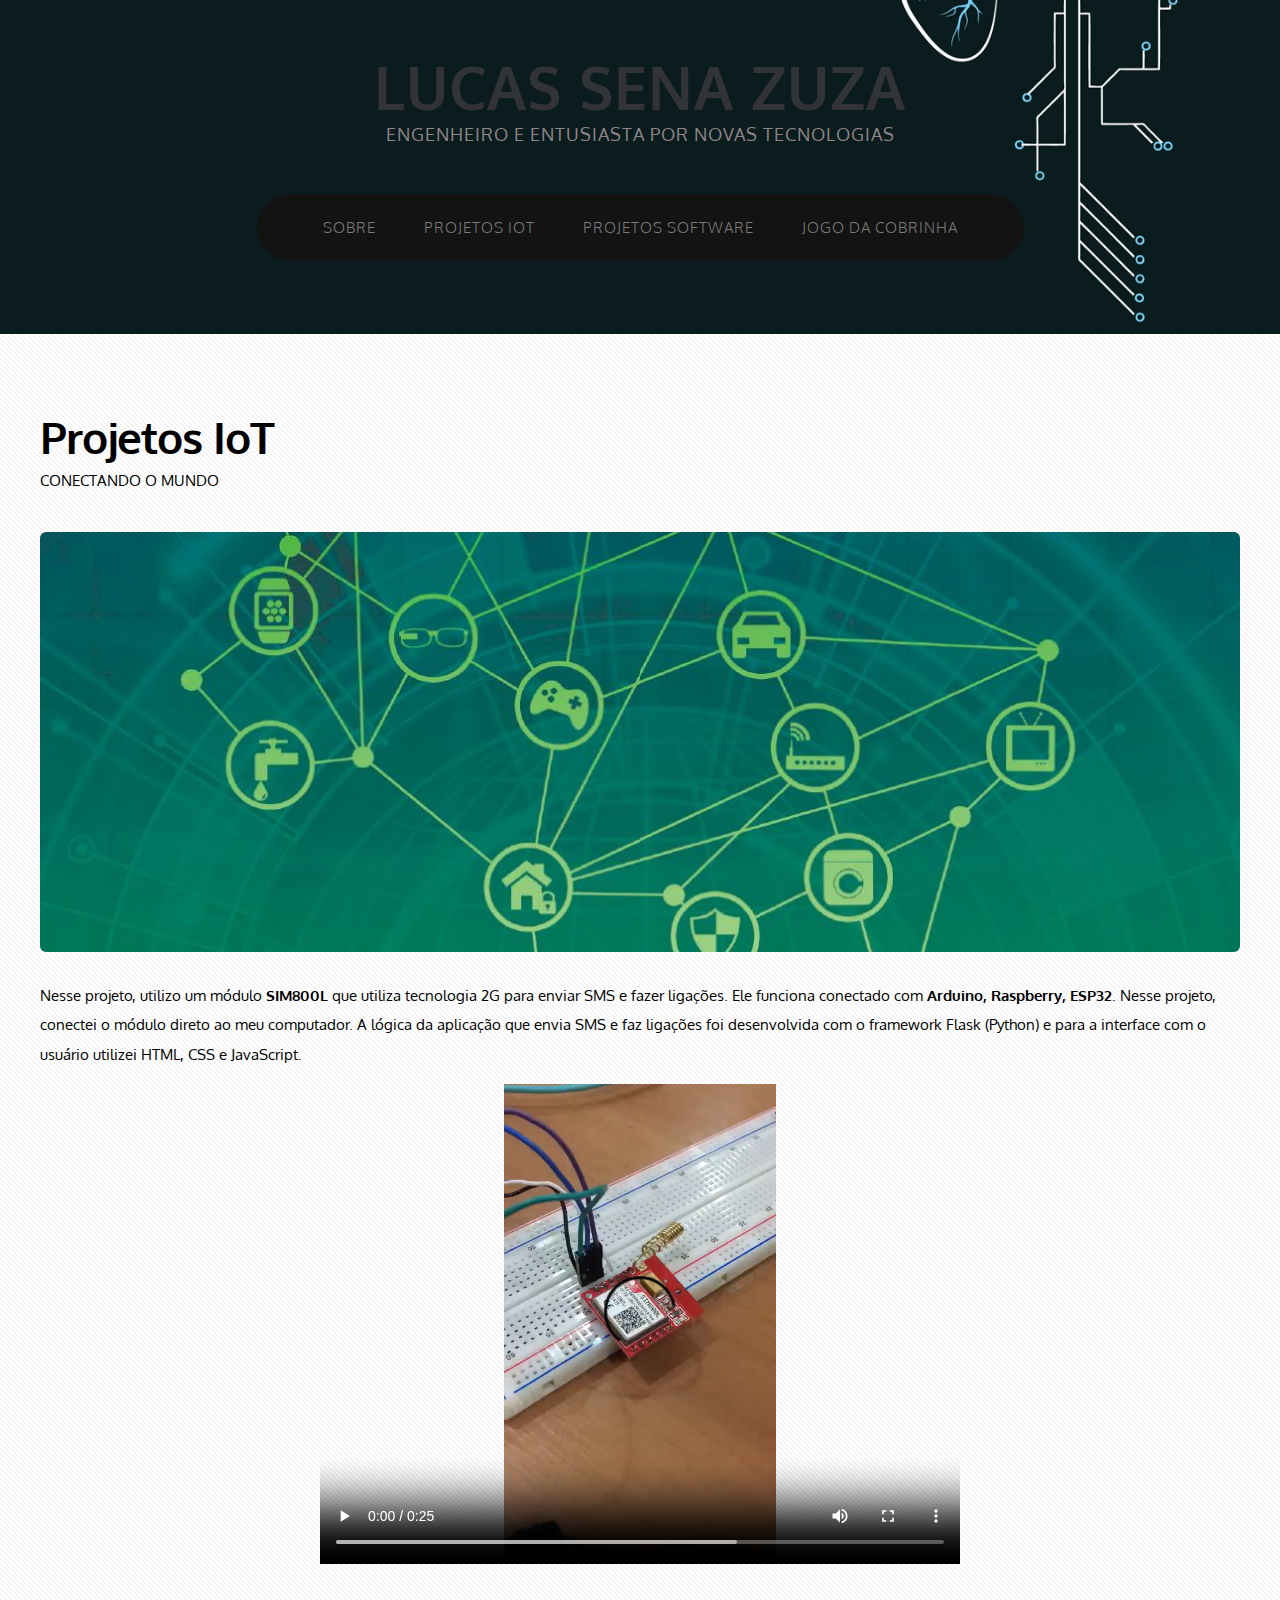
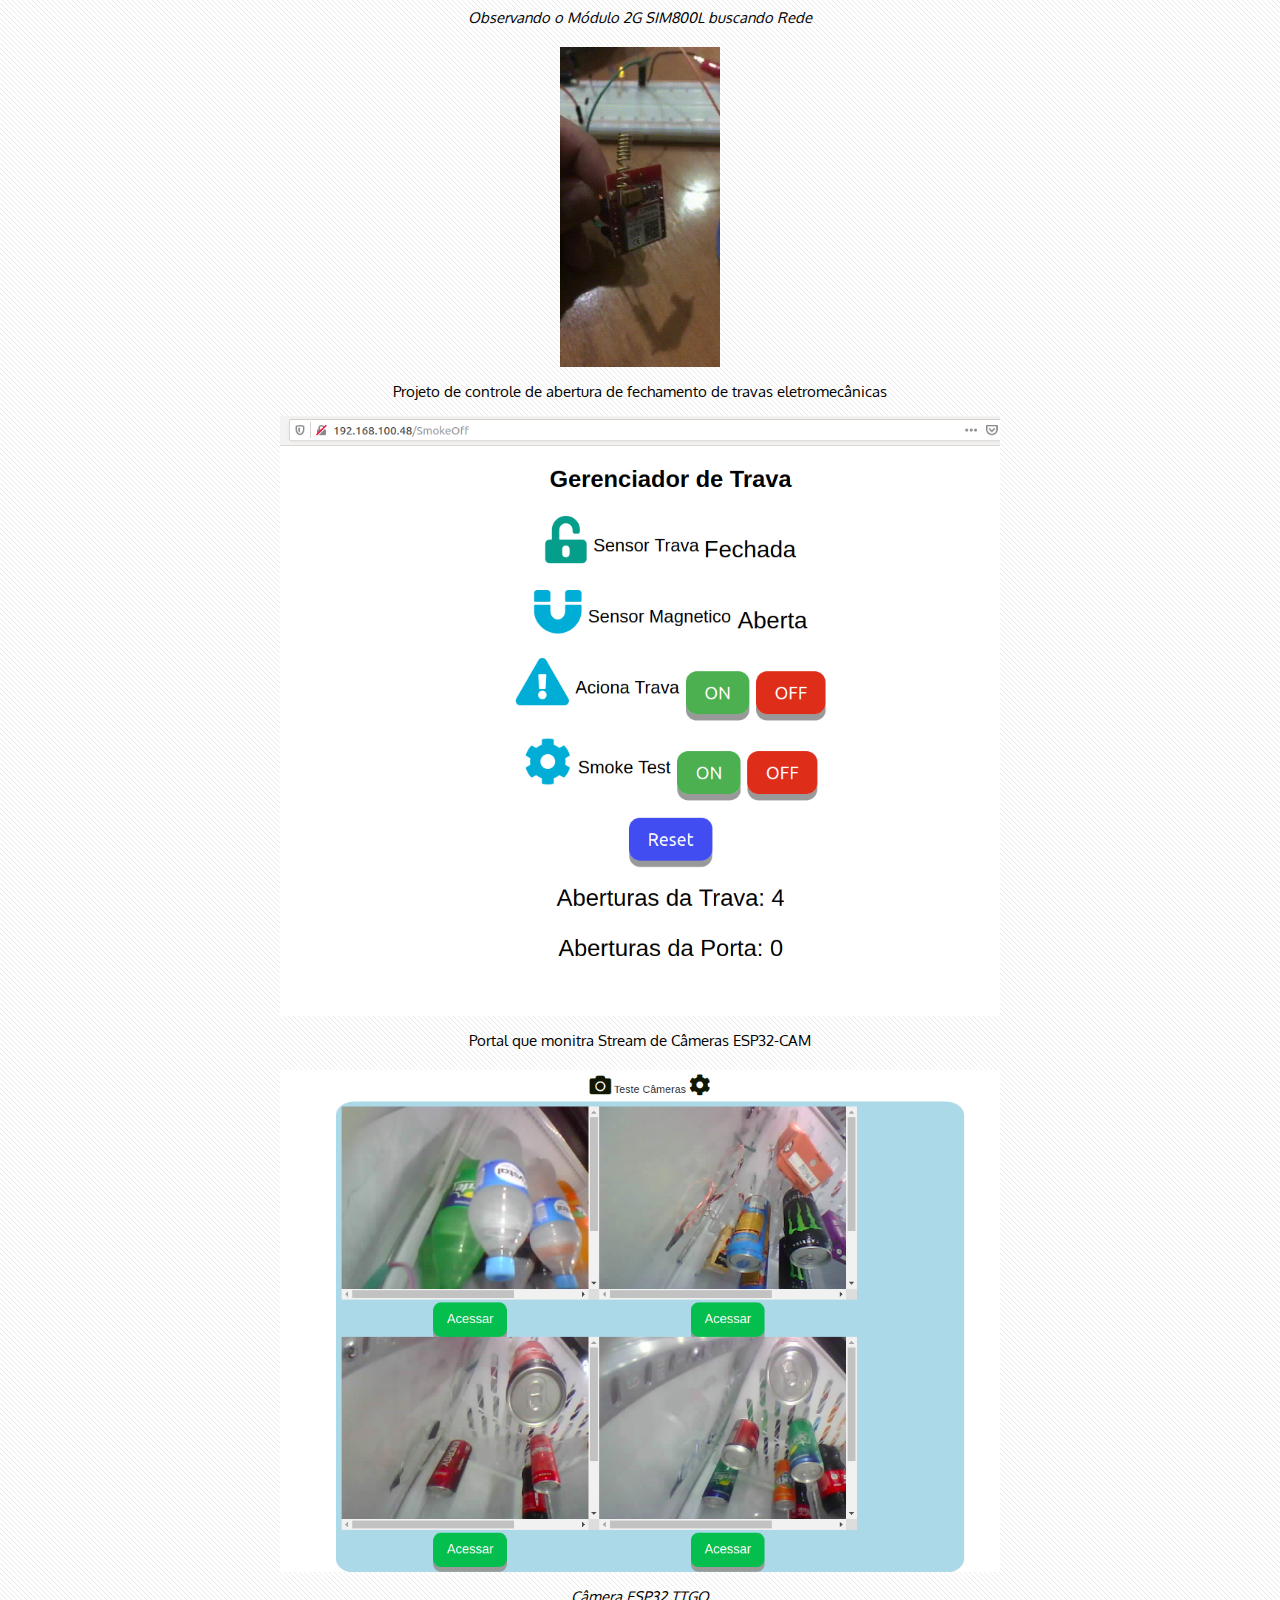
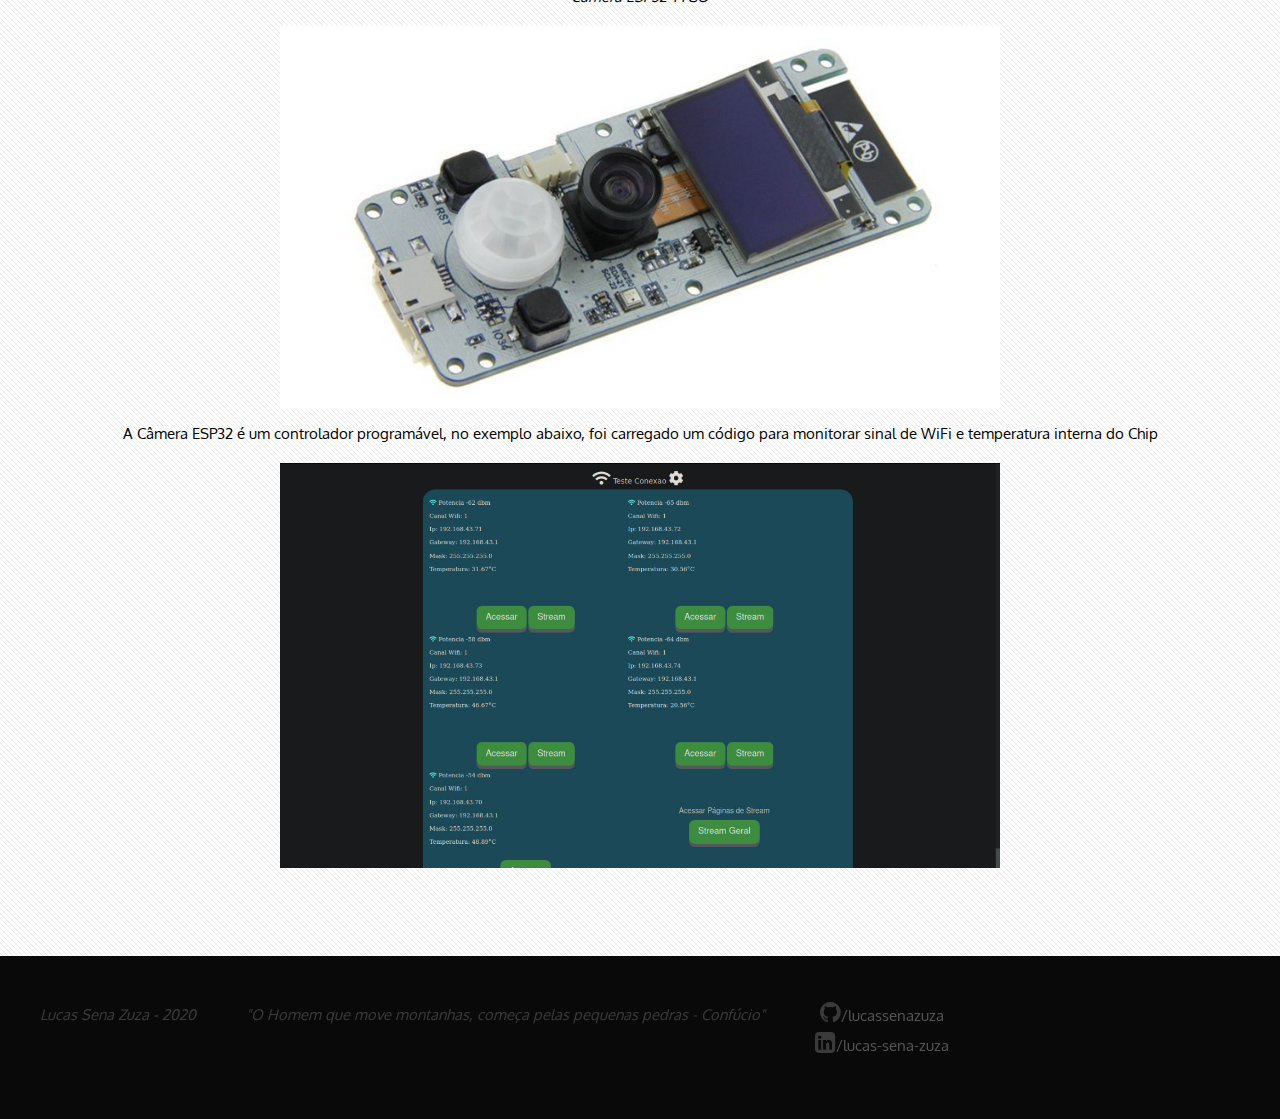
==== commit 38c6347c: "Update projectiot.html" ====
--- a/projectiot.html
+++ b/projectiot.html
@@ -82,7 +82,7 @@
 								<div class="video-class">
 								<img src="images/video-blink.gif" style="width: 160px; height: 320px" alt="blink"> 
 								</div>
-						<p style="text-align: center;margin-bottom: 10px;">Projeto de controle de abertura de fechamento de travas eletromcânicas</p>
+						<p style="text-align: center;margin-bottom: 10px;">Projeto de controle de abertura de fechamento de travas eletromecânicas</p>
 						<div class="video-class">
 
 					<img src="images/img2.png" style="width: 60%; height: 60%;" alt="Sistema IoT trava"></a></p>
